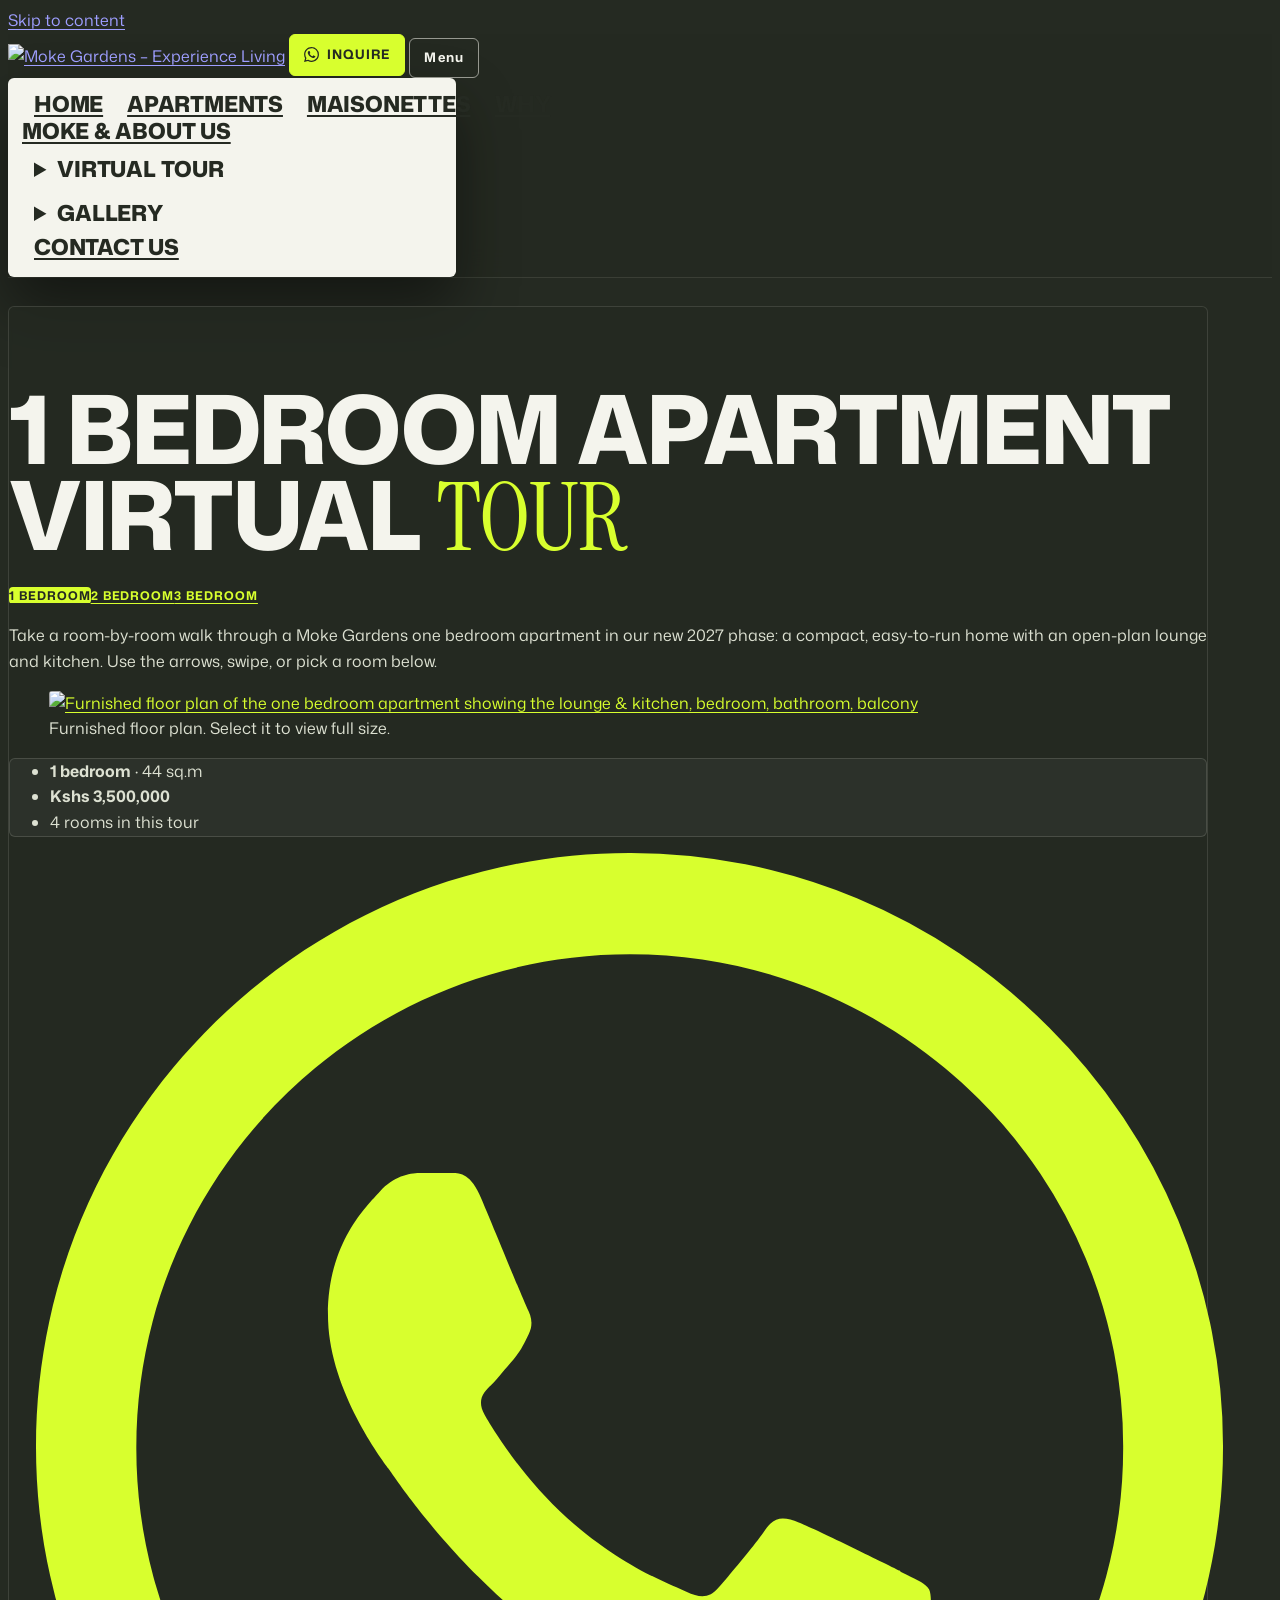
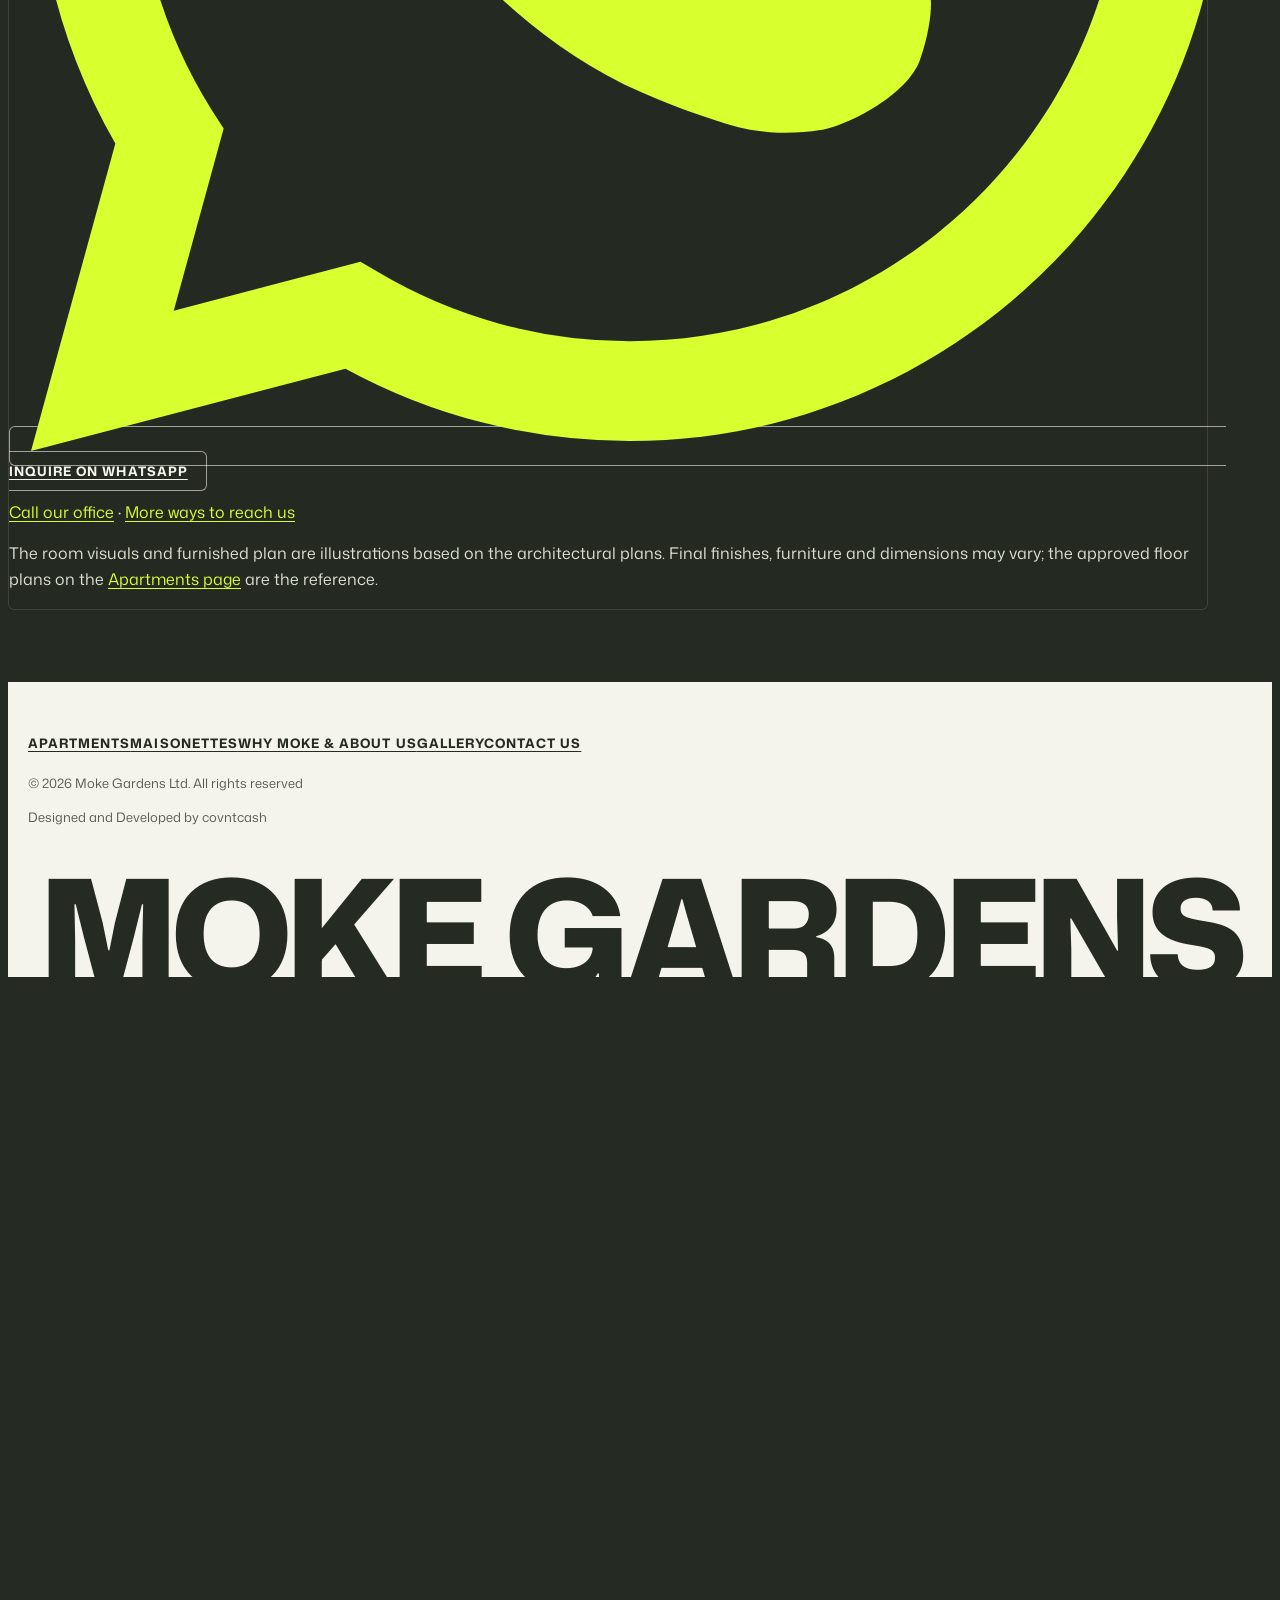
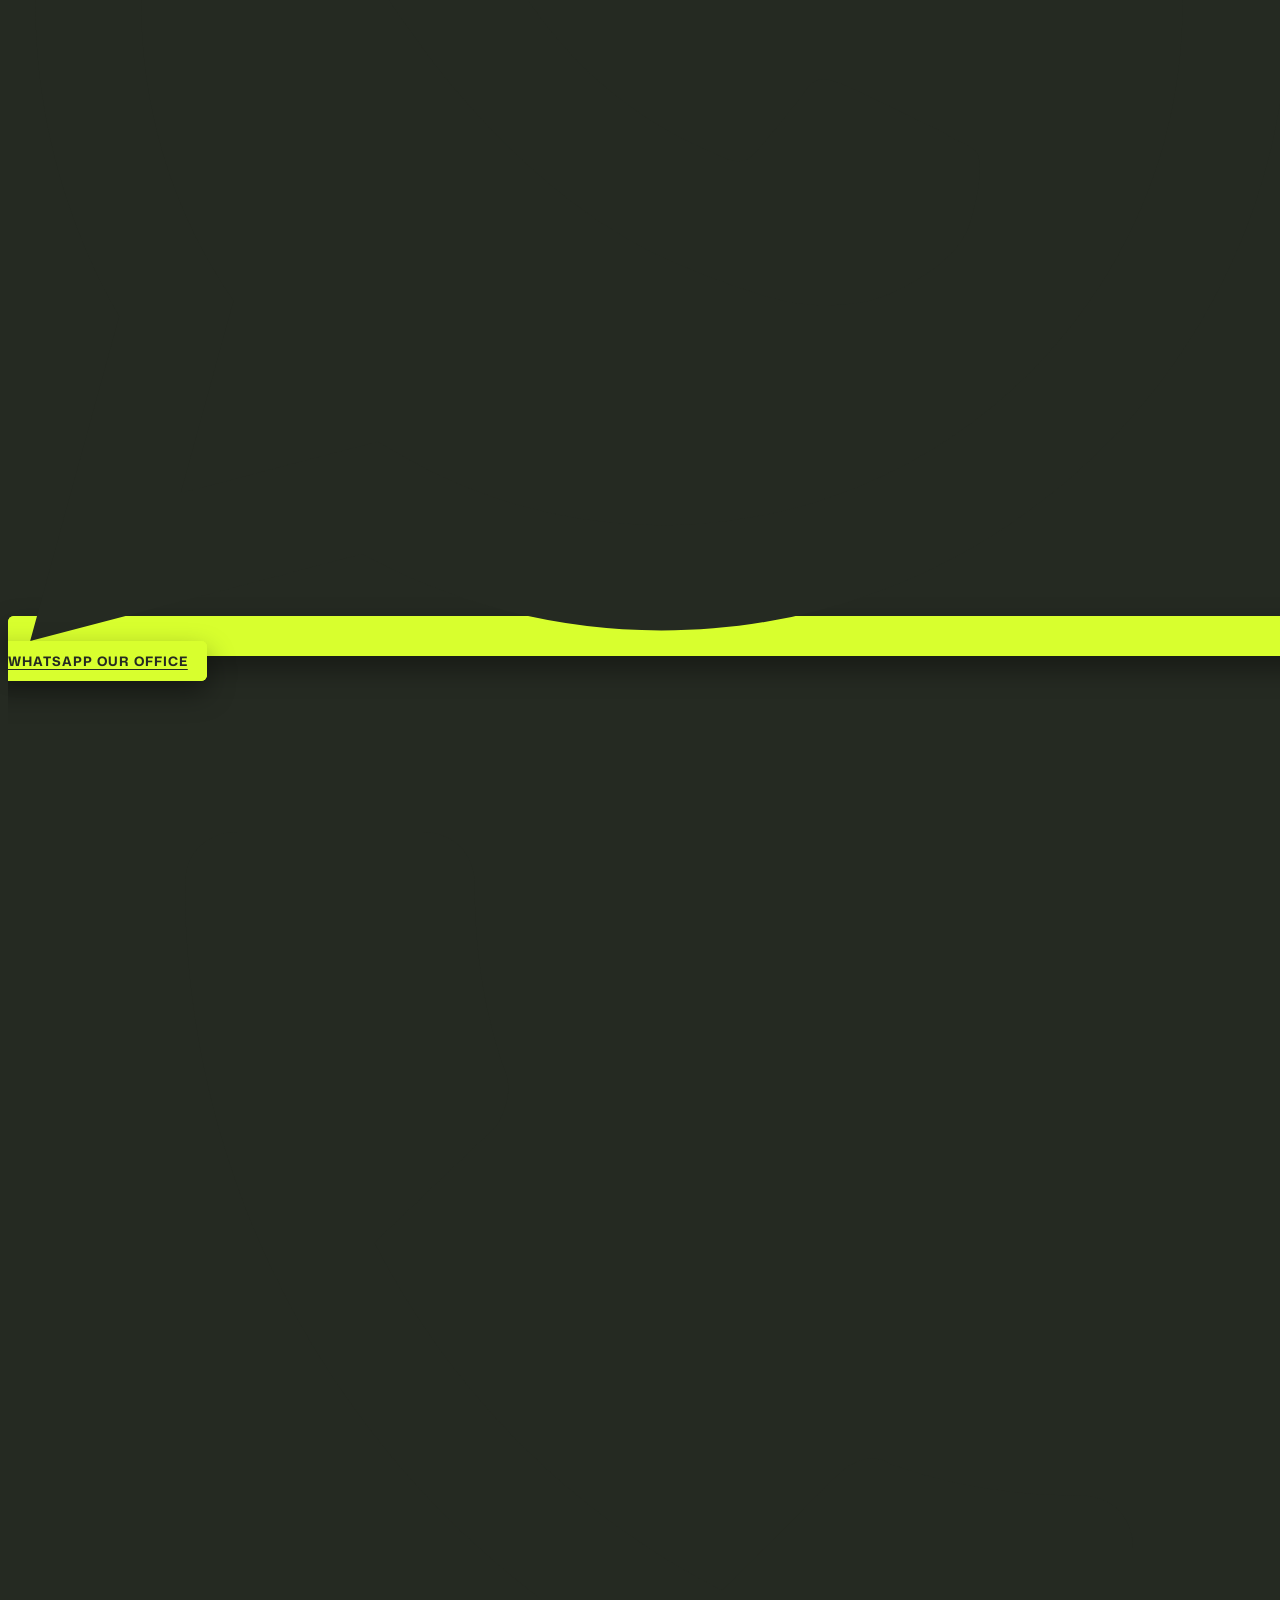
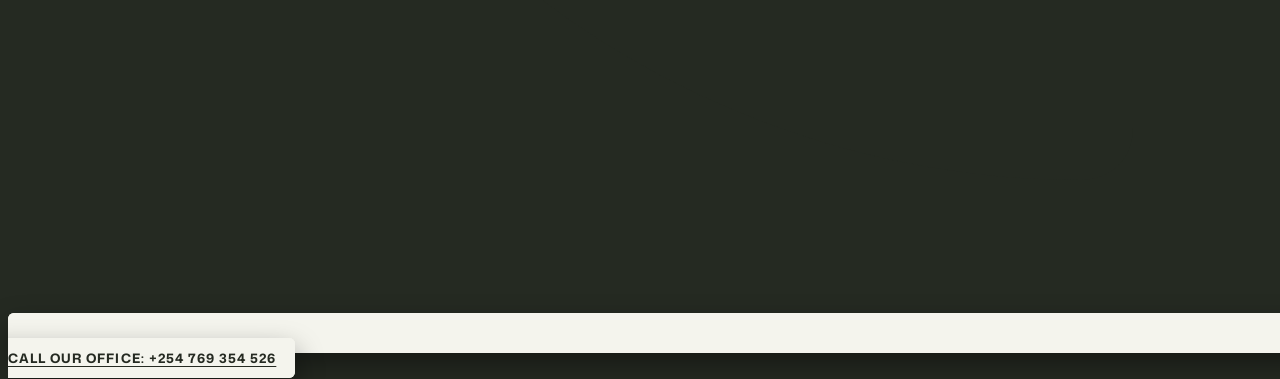
==== 1bed-virtual-tour.html @ 7297db12 "Restyle master-site after landonorris.com and merge Why Moke with About Us New theme-volt.css replac" ====
<!doctype html>
<html lang="en">
<head>
    <meta charset="utf-8">
    <meta name="viewport" content="width=device-width, initial-scale=1">
    <title>1 Bedroom Apartment Virtual Tour</title>
    <meta name="robots" content="noindex"><!-- master-site is a design copy; keep it out of search results -->
    <meta name="description" content="Room-by-room virtual tour of the Moke Gardens one bedroom apartment, with a furnished floor plan.">
    <link rel="icon" type="image/png" href="images/favicon.png">
    <link rel="apple-touch-icon" href="images/apple-touch-icon.png">
    <link rel="stylesheet" href="property-pages.css?v=20261106c">
    <link rel="preconnect" href="https://fonts.googleapis.com">
    <link rel="preconnect" href="https://fonts.gstatic.com" crossorigin>
    <link rel="stylesheet" href="https://fonts.googleapis.com/css2?family=Instrument+Serif&amp;family=Mona+Sans:wght@400..900&amp;display=swap">
    <link rel="stylesheet" href="theme-volt.css?v=20261119a">
</head>
<body class="page-tour">
    <a class="skip-link" href="#main">Skip to content</a><div class="site-shell">
    <header class="site-header"><div class="header-inner">
        <a class="brand" href="index.html" aria-label="Moke Gardens home"><img src="images/moke-logo-light.png" alt="Moke Gardens – Experience Living" width="161" height="87"></a>
        <a class="header-cta" href="https://wa.me/254769354526?text=Hello%20Moke%20Gardens%2C%20I%27d%20like%20to%20make%20an%20inquiry." target="_blank" rel="noopener"><svg viewBox="0 0 24 24" aria-hidden="true" focusable="false"><path fill="currentColor" d="M17.47 14.38c-.3-.15-1.76-.87-2.03-.97-.27-.1-.47-.15-.67.15-.2.3-.77.97-.94 1.16-.17.2-.35.22-.64.08-.3-.15-1.26-.47-2.39-1.48-.88-.79-1.48-1.76-1.65-2.06-.17-.3-.02-.46.13-.6.13-.14.3-.35.45-.52.15-.18.2-.3.3-.5.1-.2.05-.37-.03-.52-.07-.15-.67-1.61-.92-2.2-.24-.58-.49-.5-.67-.51h-.57c-.2 0-.52.07-.79.37-.27.3-1.04 1.02-1.04 2.48s1.07 2.88 1.21 3.07c.15.2 2.1 3.2 5.08 4.49.71.31 1.26.49 1.7.63.71.22 1.36.2 1.87.12.57-.09 1.76-.72 2-1.41.25-.7.25-1.29.18-1.41-.08-.13-.27-.2-.57-.35m-5.42 7.4h-.01a9.87 9.87 0 0 1-5.03-1.38l-.36-.21-3.74.98 1-3.65-.24-.37a9.86 9.86 0 0 1-1.51-5.26c0-5.45 4.44-9.88 9.89-9.88 2.64 0 5.12 1.03 6.99 2.9a9.82 9.82 0 0 1 2.89 6.99c0 5.45-4.44 9.88-9.89 9.88m8.41-18.3A11.82 11.82 0 0 0 12.05 0C5.5 0 .16 5.34.16 11.89c0 2.1.55 4.14 1.59 5.95L.06 24l6.3-1.65a11.88 11.88 0 0 0 5.68 1.45h.01c6.55 0 11.89-5.34 11.89-11.89a11.82 11.82 0 0 0-3.48-8.41Z"/></svg><span>Inquire</span></a>
        <button class="nav-toggle" type="button" aria-expanded="false" aria-controls="site-nav"><span class="nav-toggle-icon" aria-hidden="true"></span><span class="nav-toggle-text">Menu</span></button>
                <nav class="site-nav" id="site-nav" aria-label="Main navigation">
            <a href="index.html">HOME</a><a href="apartments.html">APARTMENTS</a><a href="maisonette.html">MAISONETTES</a><a href="why-moke.html">WHY MOKE &amp; ABOUT US</a>
            <details><summary class="active">VIRTUAL TOUR</summary><div class="nav-dropdown"><a href="1bed-virtual-tour.html" aria-current="page">1 BEDROOM APARTMENT</a><a href="2bed-virtual-tour.html">2 BEDROOM APARTMENT</a><a href="3bed-virtual-tour.html">3 BEDROOM APARTMENT</a></div></details>
            <details><summary>GALLERY</summary><div class="nav-dropdown"><a href="construction-progress.html">CONSTRUCTION PROGRESS</a><a href="photo-gallery.html">PHOTOS</a><a href="videos.html">VIDEOS</a></div></details><a href="contact-us.html">CONTACT US</a>
        </nav>
    </div></header>
    <main class="page-content" id="main">
        <section class="content-card" aria-labelledby="tour-title"><h2 id="tour-title">1 Bedroom Apartment Virtual <span class="serif">Tour</span></h2>
            <nav class="tour-switch" aria-label="Choose an apartment tour"><a href="1bed-virtual-tour.html" aria-current="page">1 bedroom</a><a href="2bed-virtual-tour.html">2 bedroom</a><a href="3bed-virtual-tour.html">3 bedroom</a></nav>
            <p>Take a room-by-room walk through a Moke Gardens one bedroom apartment in our new 2027 phase: a compact, easy-to-run home with an open-plan lounge and kitchen. Use the arrows, swipe, or pick a room below.</p>
            <div class="tour-layout">
                <div class="room-tour" data-base="images/tour/1bed/" data-rooms='[{"id": "open-plan-lounge-kitchen", "title": "Lounge &amp; kitchen", "text": "The lounge and kitchen share one bright open-plan space, with room for a small dining table and direct access to the balcony."}, {"id": "bedroom", "title": "Bedroom", "text": "A quiet bedroom with a fitted wardrobe and space for a double bed and bedside tables."}, {"id": "bathroom", "title": "Bathroom", "text": "A practical bathroom with a walk-in shower, ceramic tiles and a vanity basin."}, {"id": "balcony", "title": "Balcony", "text": "A private balcony for morning coffee or evening air, with a tiled floor and metal railing."}]'>
                    <noscript><p>Please enable JavaScript to view the room-by-room tour. You can also see these rooms on the <a href="apartments.html">Apartments page</a>.</p></noscript>
                </div>
                <aside class="tour-aside" aria-label="Apartment details">
                    <figure><a href="images/plans/1-bed-furnished.webp?v=20261105a" data-lightbox="plan-1" data-caption="One bedroom apartment: furnished floor plan (illustrative)"><img src="images/plans/1-bed-furnished.webp?v=20261105a" width="1400" height="933" alt="Furnished floor plan of the one bedroom apartment showing the lounge & kitchen, bedroom, bathroom, balcony" decoding="async"></a><figcaption>Furnished floor plan. Select it to view full size.</figcaption></figure>
                    <ul class="tour-facts">
                        <li><strong>1 bedroom</strong> · 44 sq.m</li>
                        <li><strong>Kshs 3,500,000</strong></li>
                        <li>4 rooms in this tour</li>
                    </ul>
                    <div class="tour-booking">
                        <a class="btn btn-whatsapp tour-book" href="https://wa.me/254769354526?text=Hello%20Moke%20Gardens%2C%20I%27d%20like%20to%20inquire%20about%20the%201%20bedroom%20apartment%20%2844%20sq.m%2C%20Kshs%203%2C500%2C000%29.%20Please%20share%20more%20details." target="_blank" rel="noopener"><svg viewBox="0 0 24 24" aria-hidden="true" focusable="false"><path fill="currentColor" d="M17.47 14.38c-.3-.15-1.76-.87-2.03-.97-.27-.1-.47-.15-.67.15-.2.3-.77.97-.94 1.16-.17.2-.35.22-.64.08-.3-.15-1.26-.47-2.39-1.48-.88-.79-1.48-1.76-1.65-2.06-.17-.3-.02-.46.13-.6.13-.14.3-.35.45-.52.15-.18.2-.3.3-.5.1-.2.05-.37-.03-.52-.07-.15-.67-1.61-.92-2.2-.24-.58-.49-.5-.67-.51h-.57c-.2 0-.52.07-.79.37-.27.3-1.04 1.02-1.04 2.48s1.07 2.88 1.21 3.07c.15.2 2.1 3.2 5.08 4.49.71.31 1.26.49 1.7.63.71.22 1.36.2 1.87.12.57-.09 1.76-.72 2-1.41.25-.7.25-1.29.18-1.41-.08-.13-.27-.2-.57-.35m-5.42 7.4h-.01a9.87 9.87 0 0 1-5.03-1.38l-.36-.21-3.74.98 1-3.65-.24-.37a9.86 9.86 0 0 1-1.51-5.26c0-5.45 4.44-9.88 9.89-9.88 2.64 0 5.12 1.03 6.99 2.9a9.82 9.82 0 0 1 2.89 6.99c0 5.45-4.44 9.88-9.89 9.88m8.41-18.3A11.82 11.82 0 0 0 12.05 0C5.5 0 .16 5.34.16 11.89c0 2.1.55 4.14 1.59 5.95L.06 24l6.3-1.65a11.88 11.88 0 0 0 5.68 1.45h.01c6.55 0 11.89-5.34 11.89-11.89a11.82 11.82 0 0 0-3.48-8.41Z"/></svg><span>Inquire on WhatsApp</span></a>
                        <p class="tour-book-alt"><a href="tel:+254769354526">Call our office</a><span aria-hidden="true"> &middot; </span><a href="contact-us.html?unit=1-bedroom">More ways to reach us</a></p>
                    </div>
                </aside>
            </div>
            <p class="tour-note">The room visuals and furnished plan are illustrations based on the architectural plans. Final finishes, furniture and dimensions may vary; the approved floor plans on the <a href="apartments.html">Apartments page</a> are the reference.</p>
        </section>
    </main>
    <footer class="site-footer"><nav aria-label="Footer"><a href="apartments.html">Apartments</a><a href="maisonette.html">Maisonettes</a><a href="why-moke.html">Why Moke &amp; About Us</a><a href="photo-gallery.html">Gallery</a><a href="contact-us.html">Contact Us</a></nav><p>&copy; <span data-year>2026</span> Moke Gardens Ltd. All rights reserved</p><p>Designed and Developed by covntcash</p></footer>
</div>    <div class="fab-stack">
        <a class="btn btn-whatsapp" href="https://wa.me/254769354526?text=Hello%20Moke%20Gardens%2C%20I%27d%20like%20to%20make%20an%20inquiry." target="_blank" rel="noopener"><svg viewBox="0 0 24 24" aria-hidden="true" focusable="false"><path fill="currentColor" d="M17.47 14.38c-.3-.15-1.76-.87-2.03-.97-.27-.1-.47-.15-.67.15-.2.3-.77.97-.94 1.16-.17.2-.35.22-.64.08-.3-.15-1.26-.47-2.39-1.48-.88-.79-1.48-1.76-1.65-2.06-.17-.3-.02-.46.13-.6.13-.14.3-.35.45-.52.15-.18.2-.3.3-.5.1-.2.05-.37-.03-.52-.07-.15-.67-1.61-.92-2.2-.24-.58-.49-.5-.67-.51h-.57c-.2 0-.52.07-.79.37-.27.3-1.04 1.02-1.04 2.48s1.07 2.88 1.21 3.07c.15.2 2.1 3.2 5.08 4.49.71.31 1.26.49 1.7.63.71.22 1.36.2 1.87.12.57-.09 1.76-.72 2-1.41.25-.7.25-1.29.18-1.41-.08-.13-.27-.2-.57-.35m-5.42 7.4h-.01a9.87 9.87 0 0 1-5.03-1.38l-.36-.21-3.74.98 1-3.65-.24-.37a9.86 9.86 0 0 1-1.51-5.26c0-5.45 4.44-9.88 9.89-9.88 2.64 0 5.12 1.03 6.99 2.9a9.82 9.82 0 0 1 2.89 6.99c0 5.45-4.44 9.88-9.89 9.88m8.41-18.3A11.82 11.82 0 0 0 12.05 0C5.5 0 .16 5.34.16 11.89c0 2.1.55 4.14 1.59 5.95L.06 24l6.3-1.65a11.88 11.88 0 0 0 5.68 1.45h.01c6.55 0 11.89-5.34 11.89-11.89a11.82 11.82 0 0 0-3.48-8.41Z"/></svg><span>WhatsApp our office</span></a>
        <a class="btn btn-gold call-fab" href="tel:+254769354526"><svg viewBox="0 0 24 24" aria-hidden="true" focusable="false"><path fill="currentColor" d="M6.6 10.8a15.1 15.1 0 0 0 6.6 6.6l2.2-2.2c.3-.3.7-.4 1-.2 1.1.4 2.3.6 3.6.6.6 0 1 .4 1 1V20c0 .6-.4 1-1 1A17 17 0 0 1 3 4c0-.6.4-1 1-1h3.5c.6 0 1 .4 1 1 0 1.3.2 2.5.6 3.6.1.3 0 .7-.2 1l-2.3 2.2Z"/></svg><span>Call our office: +254 769 354 526</span></a>
    </div>
    <script src="site.js?v=20261112c" defer></script>
    <script src="room-tour.js?v=20261112a" defer></script>
</body>
</html>
---- theme-volt.css ----
/* Moke Gardens master-site: "volt" theme.
   Dark olive pages with drifting contour lines, cream panels, a volt-lime accent,
   heavy uppercase Mona Sans headings with serif accent words, and small square-cornered buttons.
   Loaded after property-pages.css, which keeps the layout; this file sets the look.
   Each page sets body.page-* to shift the accent and background slightly (see the end of the file). */

:root {
    color-scheme: dark;

    /* Theme palette */
    --volt: #D2FF00;
    --volt-rgb: 210, 255, 0;
    --olive: #282C20;
    --olive-rgb: 40, 44, 32;
    --olive-2: #31362A;
    --olive-3: #3B4133;
    --cream: #F4F4ED;
    --cream-rgb: 244, 244, 237;
    --sage: #B4B8A5;
    --sage-light: #DDE1D2;
    --ink: #111112;
    --font-sans: "Mona Sans", "Helvetica Neue", Arial, sans-serif;
    --font-serif: "Instrument Serif", Georgia, "Times New Roman", serif;
    --radius: 6px;
}

/* The base stylesheet's variables, mapped onto the theme. Declared on body too, so the
   per-page palettes at the end of this file reach everything that uses the base names. */
:root,
body {
    --moke-blue: var(--olive);
    --moke-blue-rgb: var(--olive-rgb);
    --moke-navy: var(--olive-2);
    --moke-deep-navy: var(--olive);
    --moke-gold: var(--volt);
    --moke-light-gold: var(--volt);
    --moke-text: var(--cream);
    --moke-muted: var(--sage);
    --moke-white: var(--sage-light);
    --surface-1: var(--olive-2);
    --surface-2: var(--olive-3);
    --surface-hover: #22261B;
    --stage: #1C1F16;
    --shade-rgb: 24, 27, 19;
    --shade-deep-rgb: 14, 16, 11;
    --ink-rgb: 17, 17, 18;
    --gold-rgb: var(--volt-rgb);
    --light-gold-rgb: var(--cream-rgb);
    --glow-rgb: var(--volt-rgb);
}

/* ---------- Page and type ---------- */

body {
    background: var(--olive);
    color: var(--sage-light);
    font-family: var(--font-sans);
    font-size: 16px;
    line-height: 1.6;
    transition: background-color 400ms ease;
}

/* Drifting topographic contour lines (replace the old orbiting lines) */
body::before,
body::after {
    inset: -20vmax;
    opacity: 1;
    mix-blend-mode: normal;
    background: url("images/contours.svg") center / 1600px 1600px repeat;
}
body::before {
    opacity: 0.07;
    animation: volt-contour-drift 120s linear infinite alternate;
}
body::after {
    opacity: 0.035;
    background-size: 2300px 2300px;
    animation: volt-contour-drift-2 160s linear infinite alternate;
}
@keyframes volt-contour-drift {
    from { transform: translate3d(0, 0, 0) rotate(0deg); }
    to { transform: translate3d(-4%, 3%, 0) rotate(4deg); }
}
@keyframes volt-contour-drift-2 {
    from { transform: translate3d(0, 0, 0) rotate(0deg); }
    to { transform: translate3d(3%, -4%, 0) rotate(-5deg); }
}

h1, h2, h3,
.content-card h2, .content-card h3,
.section-head h2, .listing-body h3, .feature-card h2 {
    font-family: var(--font-sans);
    font-weight: 800;
    text-transform: uppercase;
    letter-spacing: -0.025em;
    line-height: 0.98;
}

/* Serif accent words, set in volt like the reference's mixed headlines */
.serif {
    font-family: var(--font-serif);
    font-weight: 400;
    font-style: normal;
    letter-spacing: -0.01em;
    color: var(--volt);
    text-transform: uppercase;
}

/* Small uppercase labels ("eyebrows") */
.hero-copy p:not(.hero-lead),
.section-head p,
.listing-tag,
.render-label {
    font-family: var(--font-sans);
    font-weight: 600;
    letter-spacing: 0.12em;
}

a {
    text-underline-offset: 3px;
}

::selection {
    background: var(--volt);
    color: var(--olive);
}

:focus-visible {
    outline: 2px solid var(--volt);
    outline-offset: 3px;
}

/* ---------- Header ---------- */

.site-header {
    border-bottom: 1px solid rgba(var(--cream-rgb), 0.1);
    background: rgba(var(--olive-rgb), 0.82);
    box-shadow: none;
    backdrop-filter: blur(14px);
}
.header-inner {
    width: min(1280px, calc(100% - 40px));
    min-height: 72px;
}
.brand {
    padding: 0;
    border: 0;
    border-radius: 0;
    background: none;
    box-shadow: none;
}
.brand img {
    width: 104px;
}

/* Volt "Inquire" button next to the menu, like the reference's Store button */
.header-cta {
    display: inline-flex;
    align-items: center;
    gap: 8px;
    height: 40px;
    margin-left: auto;
    padding: 0 14px;
    border: 1px solid var(--volt);
    border-radius: var(--radius);
    background: var(--volt);
    color: var(--olive);
    font: 700 13px/1 var(--font-sans);
    letter-spacing: 0.08em;
    text-decoration: none;
    text-transform: uppercase;
    transition: background-color 180ms ease, color 180ms ease;
}
.header-cta svg {
    width: 15px;
    height: 15px;
}
.header-cta:hover,
.header-cta:focus-visible {
    background: var(--cream);
    border-color: var(--cream);
}

/* Menu button: outlined square-cornered box */
.nav-toggle {
    height: 40px;
    padding: 0 14px;
    border: 1px solid rgba(var(--cream-rgb), 0.55);
    border-radius: var(--radius);
    background: transparent;
    color: var(--cream);
    font: 700 13px/1 var(--font-sans);
    letter-spacing: 0.1em;
    box-shadow: none;
}
.nav-toggle:hover,
.nav-toggle:focus-visible {
    border-color: var(--cream);
    background: rgba(var(--cream-rgb), 0.08);
}
.nav-toggle[aria-expanded="true"] {
    border-color: var(--cream);
    background: var(--cream);
    color: var(--olive);
}

/* Menu panel: a cream sheet with big uppercase links */
.site-nav {
    width: min(420px, calc(100vw - 24px));
    padding: 14px;
    border: 0;
    border-radius: var(--radius);
    background: var(--cream);
    box-shadow: 0 30px 60px rgba(0, 0, 0, 0.45);
}
.site-nav a,
.site-nav summary {
    padding: 10px 12px;
    border-radius: 4px;
    color: var(--olive);
    font-family: var(--font-sans);
    font-size: 22px;
    font-weight: 800;
    letter-spacing: -0.01em;
    line-height: 1.1;
}
.site-nav summary::after {
    color: var(--olive);
}
.site-nav a:hover,
.site-nav a:focus-visible,
.site-nav summary:hover,
.site-nav summary:focus-visible,
.site-nav details[open] > summary {
    background: rgba(var(--olive-rgb), 0.08);
    color: var(--olive);
}
.site-nav a[aria-current="page"] {
    background: var(--volt);
    color: var(--olive);
}
.nav-dropdown {
    border-left: 2px solid var(--olive);
}
.nav-dropdown a {
    font-size: 15px;
    font-weight: 700;
    letter-spacing: 0.02em;
}

/* ---------- Buttons ---------- */

.btn,
.content-card a.btn {
    min-height: 44px;
    padding: 10px 18px;
    border: 1px solid rgba(var(--cream-rgb), 0.6);
    border-radius: var(--radius);
    background: transparent;
    color: var(--cream);
    font-family: var(--font-sans);
    font-size: 13px;
    font-weight: 700;
    letter-spacing: 0.08em;
    text-transform: uppercase;
}
.btn:hover,
.btn:focus-visible,
.content-card a.btn:hover,
.content-card a.btn:focus-visible {
    border-color: var(--cream);
    background: var(--cream);
    color: var(--olive);
    transform: none;
}
.btn-gold,
.content-card a.btn-gold {
    border-color: var(--volt);
    background: var(--volt);
    color: var(--olive);
}
.btn-gold:hover,
.btn-gold:focus-visible,
.content-card a.btn-gold:hover,
.content-card a.btn-gold:focus-visible {
    border-color: var(--cream);
    background: var(--cream);
    color: var(--olive);
}
.btn-whatsapp,
.contact-links a.btn-whatsapp {
    border-color: var(--volt);
    background: transparent;
    color: var(--cream);
}
.btn-whatsapp svg {
    color: var(--volt);
}
.btn-whatsapp:hover svg,
.btn-whatsapp:focus-visible svg {
    color: var(--olive);
}
.contact-links a,
.content-card .contact-links a {
    min-height: 44px;
    border: 1px solid rgba(var(--cream-rgb), 0.6);
    border-radius: var(--radius);
    background: transparent;
    color: var(--cream);
    font-size: 13px;
    letter-spacing: 0.08em;
    text-transform: uppercase;
}
.contact-links a:hover,
.contact-links a:focus-visible,
.contact-links a.btn-whatsapp:hover,
.contact-links a.btn-whatsapp:focus-visible,
.content-card .contact-links a:hover,
.content-card .contact-links a:focus-visible {
    border-color: var(--cream);
    background: var(--cream);
    color: var(--olive);
}

/* Floating Call + WhatsApp buttons: square-cornered volt and cream */
.fab-stack .btn {
    border-radius: var(--radius);
    box-shadow: 0 12px 28px rgba(0, 0, 0, 0.4);
    animation: none;
}
.fab-stack .btn-whatsapp {
    border: 1px solid var(--volt);
    background: var(--volt);
    color: var(--olive);
    animation: none;
}
.fab-stack .btn-whatsapp svg {
    color: var(--olive);
}
.fab-stack .call-fab {
    border: 1px solid var(--cream);
    background: var(--cream);
    color: var(--olive);
}

/* ---------- Page width and hero ---------- */

.page-content {
    width: min(1200px, calc(100% - 32px));
}

.hero {
    border: 0;
    border-radius: var(--radius);
    background: var(--stage);
    box-shadow: none;
    animation: none;
}
.hero-copy,
.hero--home .hero-copy {
    background: linear-gradient(0deg, rgba(var(--olive-rgb), 0.96) 8%, rgba(var(--olive-rgb), 0.6) 55%, transparent);
}
.hero-copy p:not(.hero-lead) {
    color: var(--volt);
    font-size: 12px;
}
.hero-copy h1 {
    font-size: clamp(42px, 8vw, 104px);
    line-height: 0.9;
    text-shadow: none;
}
.hero-copy .hero-lead {
    max-width: 600px;
    color: var(--sage-light);
    font-size: clamp(15px, 1.6vw, 18px);
}
.hero-dots button[aria-current="true"] {
    background: var(--volt);
}

/* Pages that open with a content card: its first heading becomes a big page title */
.page-content > .content-card:first-child > h2:first-child,
.page-content > .content-card:first-child > h2:first-of-type {
    margin-bottom: 22px;
    color: var(--cream);
    font-size: clamp(40px, 7.4vw, 96px);
    line-height: 0.9;
}

/* ---------- Cards and frames ---------- */

.content-card,
.feature-card,
.fact,
.listing-card {
    border: 1px solid rgba(var(--cream-rgb), 0.12);
    border-radius: var(--radius);
    background: rgba(var(--olive-rgb), 0.72);
    box-shadow: none;
    animation: none;
    backdrop-filter: blur(2px);
}
.content-card {
    margin-top: 28px;
}
.content-card h2 {
    color: var(--cream);
    font-size: clamp(30px, 4.6vw, 58px);
}
.content-card h3,
.listing-body h3 {
    color: var(--cream);
    font-size: clamp(20px, 2.2vw, 28px);
}
.content-card p,
.feature-card p,
.feature-card ul,
.listing-body p,
.intro p,
.media-note {
    color: var(--sage-light);
}
.content-card a,
.content-card p a:not(.btn),
.content-card li a:not(.btn),
.tour-book-alt a {
    color: var(--volt);
}
.content-card p a:not(.btn):hover,
.content-card li a:not(.btn):hover,
.tour-book-alt a:hover {
    color: var(--cream);
}
.feature-card h2 {
    color: var(--volt);
    font-size: clamp(22px, 2.4vw, 30px);
}
.feature-card li::marker {
    color: var(--volt);
}

.value-card,
.price-item,
.gallery-grid figure,
.tour-facts,
.contact-person {
    border: 1px solid rgba(var(--cream-rgb), 0.14);
    border-radius: var(--radius);
    background: rgba(var(--cream-rgb), 0.04);
    box-shadow: none;
    animation: none;
}
.value-card h2,
.value-card h3 {
    color: var(--volt);
}

.media-frame,
.tour-view,
.room-tour-stage,
.showcase-stage {
    border: 1px solid rgba(var(--cream-rgb), 0.14);
    border-radius: var(--radius);
    background: var(--stage);
    box-shadow: none;
    animation: none;
}

img {
    border-radius: 0;
}
.intro img,
.split img,
.listing-card img,
.gallery-grid img,
.why-photo,
.tour-aside figure img,
.room-tour-rooms img {
    border-radius: 3px;
}
.listing-card img {
    border-radius: 0;
}

/* Quick facts: huge volt numbers */
.fact {
    padding: 22px 20px;
}
.fact strong {
    color: var(--volt);
    font-family: var(--font-sans);
    font-size: clamp(34px, 4.4vw, 56px);
    font-weight: 800;
    letter-spacing: -0.03em;
    line-height: 0.95;
}
.fact span {
    color: var(--sage);
    font-size: 13px;
}

/* Section heading on the page background */
.section-head {
    margin-top: 72px;
}
.section-head p {
    color: var(--volt);
    font-size: 12px;
}
.section-head h2 {
    color: var(--cream);
    font-size: clamp(38px, 6.6vw, 88px);
    line-height: 0.92;
}

/* Listing cards */
.listing-tag {
    border-radius: 4px;
    background: var(--volt);
    color: var(--olive);
    font-size: 11px;
}
.listing-price {
    color: var(--volt);
    font-size: 20px;
    font-weight: 800;
    letter-spacing: -0.01em;
    text-transform: uppercase;
}

/* ---------- Cream panels (light sections, as in the reference) ---------- */

.pricing,
.cta-band {
    border-color: transparent;
    background: var(--cream);
    color: var(--olive);
}
.pricing h2,
.cta-band h2,
.pricing p,
.cta-band p,
.pricing-intro {
    color: var(--olive);
}
.pricing .serif,
.cta-band .serif {
    color: var(--olive);
}
.pricing .price-item {
    border: 1px solid rgba(var(--olive-rgb), 0.2);
    background: transparent;
    color: var(--olive);
}
.pricing .price-item span {
    color: rgba(var(--olive-rgb), 0.75);
    font-size: 13px;
    font-weight: 600;
    letter-spacing: 0.06em;
    text-transform: uppercase;
}
.pricing .price-item strong {
    color: var(--olive);
    font-size: clamp(21px, 2.2vw, 28px);
    font-weight: 800;
    letter-spacing: -0.02em;
    white-space: nowrap;
}
.cta-band {
    padding-block: clamp(36px, 6vw, 72px);
}
.cta-band h2 {
    font-size: clamp(36px, 6.4vw, 84px);
}
.cta-band .btn,
.cta-band a.btn,
.cta-band .btn-whatsapp {
    border-color: var(--olive);
    background: transparent;
    color: var(--olive);
}
.cta-band .btn-gold,
.cta-band a.btn-gold {
    border-color: var(--olive);
    background: var(--olive);
    color: var(--cream);
}
.cta-band .btn-whatsapp svg {
    color: var(--olive);
}
.cta-band .btn:hover,
.cta-band .btn:focus-visible,
.cta-band a.btn:hover,
.cta-band a.btn:focus-visible {
    border-color: var(--volt);
    background: var(--volt);
    color: var(--olive);
}
.cta-band .btn:hover svg {
    color: var(--olive);
}

/* ---------- Footer: cream with a giant wordmark ---------- */

.site-footer {
    position: relative;
    overflow: hidden;
    margin-top: 72px;
    padding: 48px 20px 0;
    border-top: 0;
    background: var(--cream);
    color: var(--olive);
}
.site-footer::before {
    display: none;
}
.site-footer nav {
    gap: 8px 28px;
    margin-bottom: 18px;
}
.site-footer a {
    color: var(--olive);
    font-size: 13px;
    font-weight: 700;
    letter-spacing: 0.08em;
    text-transform: uppercase;
}
.site-footer a:hover {
    color: var(--olive);
    text-decoration: underline;
    text-decoration-color: var(--olive);
}
.site-footer p {
    color: rgba(var(--olive-rgb), 0.75);
    font-size: 13px;
}
.site-footer::after {
    display: block;
    width: 100%;
    margin-top: 28px;
    content: "Moke Gardens";
    color: var(--olive);
    /* "MOKE GARDENS" is about 7.95 times its font size wide, so this fills the width without overflowing */
    font: 800 min(calc((100vw - 56px) / 8.1), 190px)/0.8 var(--font-sans);
    letter-spacing: -0.045em;
    text-align: center;
    text-transform: uppercase;
    white-space: nowrap;
    transform: translateY(12%);
}

/* ---------- Galleries, tours, slideshow, lightbox ---------- */

.content-card .jump-links a,
.content-card .tour-switch a {
    border-radius: 4px;
    font-family: var(--font-sans);
    font-size: 12px;
    font-weight: 700;
    letter-spacing: 0.08em;
    text-transform: uppercase;
}
.content-card .jump-links + h3 {
    margin-top: 30px;
}
.content-card[id],
.feature-grid[id] {
    scroll-margin-top: 90px;
}
.content-card .tour-switch a[aria-current="page"] {
    border-color: var(--volt);
    background: var(--volt);
    color: var(--olive);
}
.gallery-grid figcaption {
    color: var(--sage);
    font-size: 13px;
}
.render-label {
    border-radius: 4px;
    background: rgba(var(--olive-rgb), 0.82);
    color: var(--cream);
}
.room-tour-arrow,
.showcase-arrow,
.showcase-toggle,
.tour-btn,
.lightbox button {
    border-radius: var(--radius);
}
.room-tour-progress span,
.showcase-progress span {
    background: var(--volt);
}
.room-tour-rooms button[aria-current="true"],
.tour-rooms button[aria-current="true"],
.showcase-dots button[aria-current="true"] {
    border-color: var(--volt);
}
.showcase-dots button[aria-current="true"] {
    background: var(--volt);
}
.content-card .room-tour-count {
    color: var(--volt);
}
.lightbox {
    background: rgba(var(--olive-rgb), 0.96);
}
.partner-logo {
    border-radius: var(--radius);
}

/* ---------- Phones ---------- */

@media (max-width: 700px) {
    .header-inner {
        width: calc(100% - 24px);
        min-height: 64px;
    }
    .brand img {
        width: 86px;
    }
    .header-cta {
        height: 38px;
        padding: 0 11px;
        font-size: 12px;
    }
    .header-cta span {
        display: none;
    }
    .nav-toggle {
        height: 38px;
        padding: 0 12px;
    }
    .site-nav {
        width: 100%;
    }
    .site-nav a,
    .site-nav summary {
        font-size: 19px;
    }
    .site-footer {
        padding-bottom: 0;
    }
    .site-footer::after {
        margin-bottom: 0;
        transform: translateY(14%);
    }
    .fact strong {
        font-size: 34px;
    }
}

@media (prefers-reduced-motion: reduce) {
    body::before,
    body::after {
        animation: none;
    }
}

/* ---------- Per-page variants: a little different on each page ----------
   The accent and the background shift slightly, so each page has its own tone
   without leaving the theme. */

body.page-home        { --volt: #D2FF00; --volt-rgb: 210, 255, 0;   --olive: #282C20; --olive-rgb: 40, 44, 32; --olive-2: #31362A; --olive-3: #3B4133; }
body.page-apartments  { --volt: #C2FF3A; --volt-rgb: 194, 255, 58;  --olive: #24301F; --olive-rgb: 36, 48, 31; --olive-2: #2D3A27; --olive-3: #374532; }
body.page-maisonettes { --volt: #E6F700; --volt-rgb: 230, 247, 0;   --olive: #2D2C1F; --olive-rgb: 45, 44, 31; --olive-2: #373527; --olive-3: #423F30; }
body.page-why         { --volt: #B6FF63; --volt-rgb: 182, 255, 99;  --olive: #222B22; --olive-rgb: 34, 43, 34; --olive-2: #2B352B; --olive-3: #354035; }
body.page-tour        { --volt: #D8FF2E; --volt-rgb: 216, 255, 46;  --olive: #252A22; --olive-rgb: 37, 42, 34; --olive-2: #2E342B; --olive-3: #383F35; }
body.page-gallery     { --volt: #CCFF1A; --volt-rgb: 204, 255, 26;  --olive: #2A2C24; --olive-rgb: 42, 44, 36; --olive-2: #33362D; --olive-3: #3D4137; }
body.page-contact     { --volt: #DDFF4F; --volt-rgb: 221, 255, 79;  --olive: #2B2E1E; --olive-rgb: 43, 46, 30; --olive-2: #343828; --olive-3: #3F4332; }
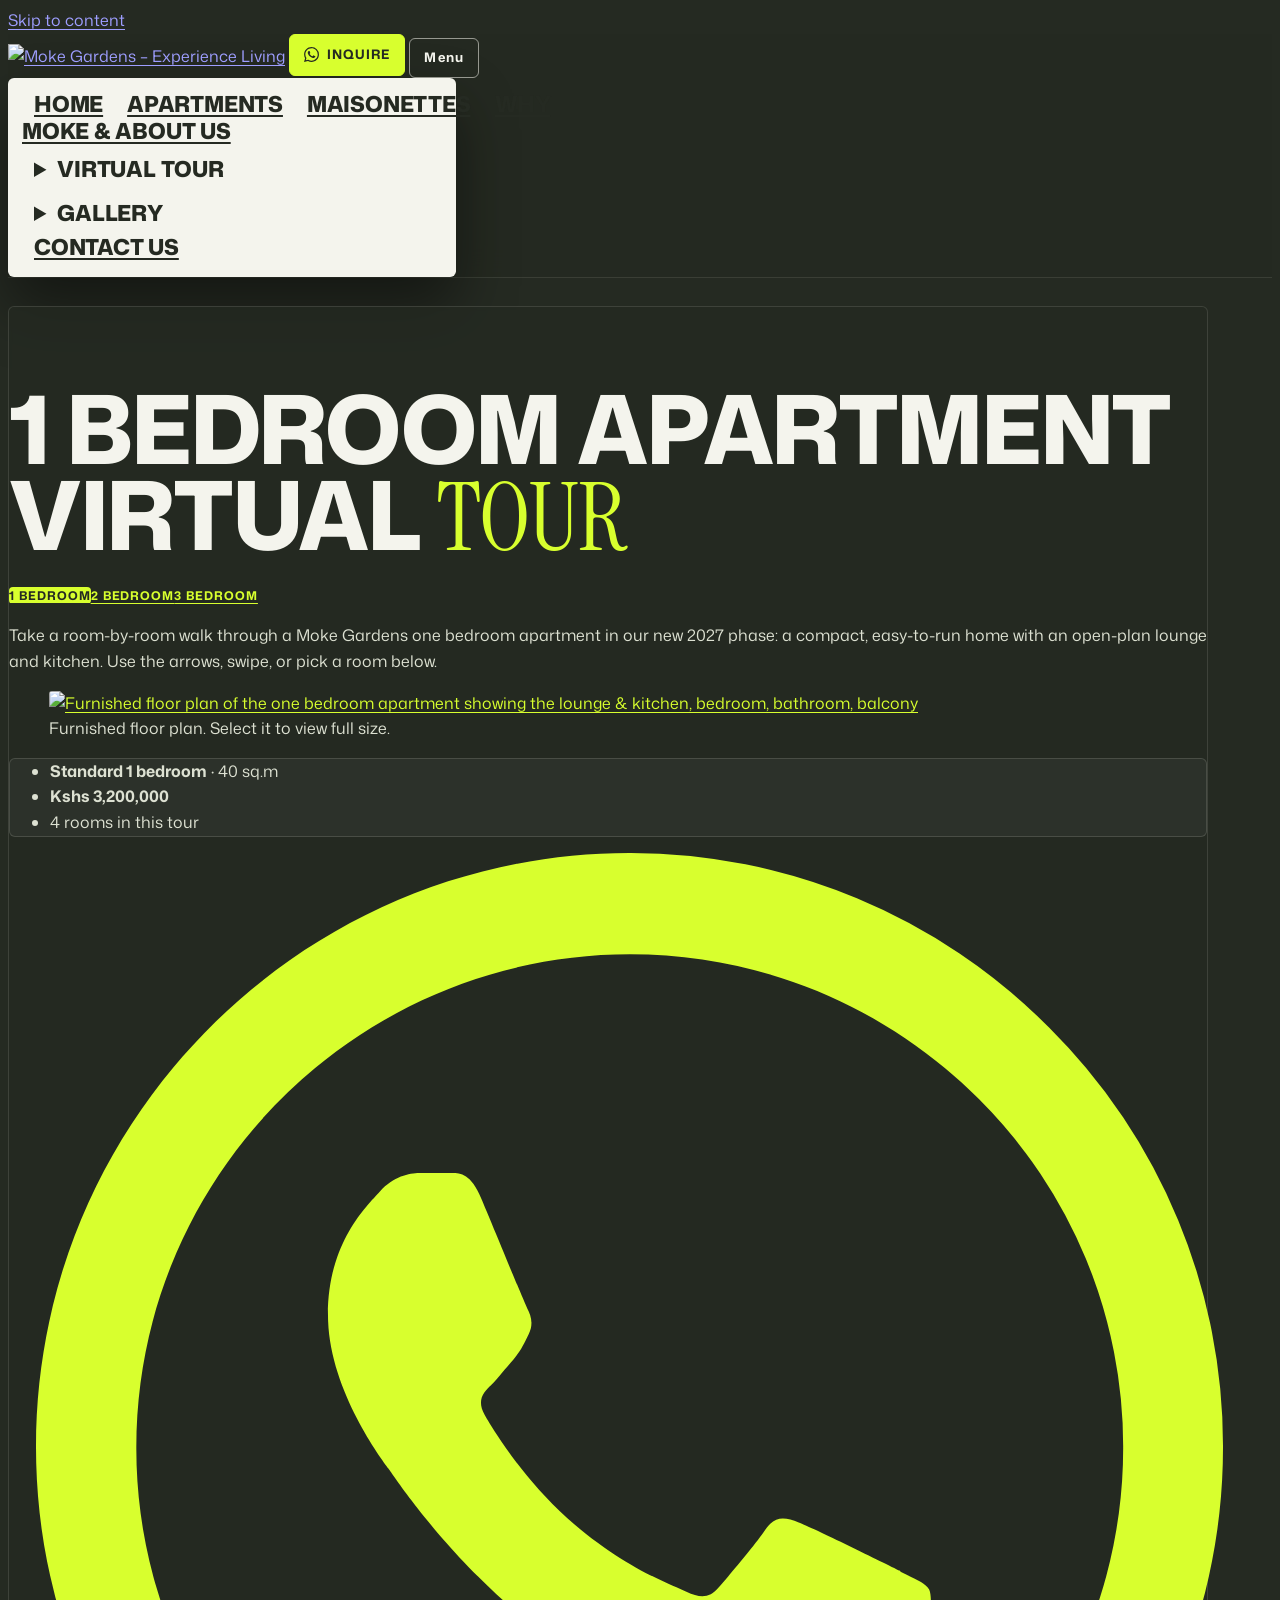
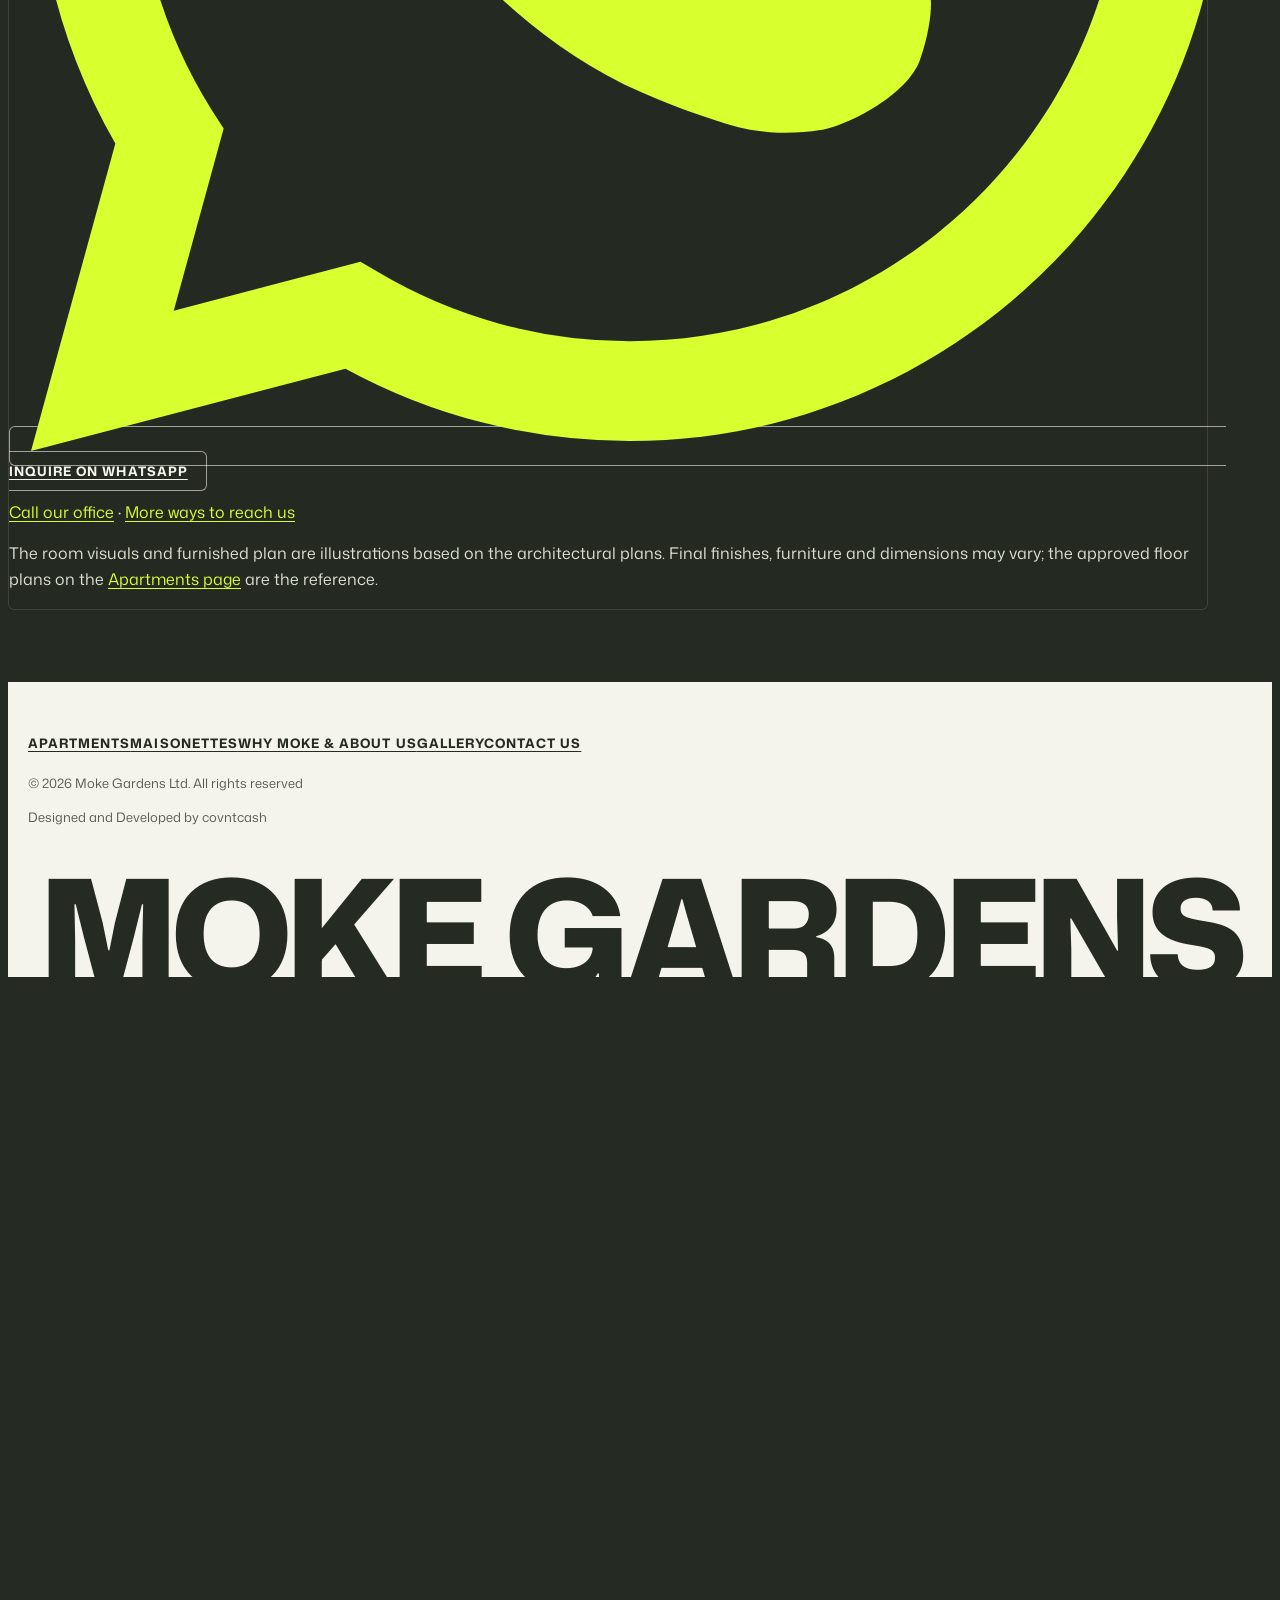
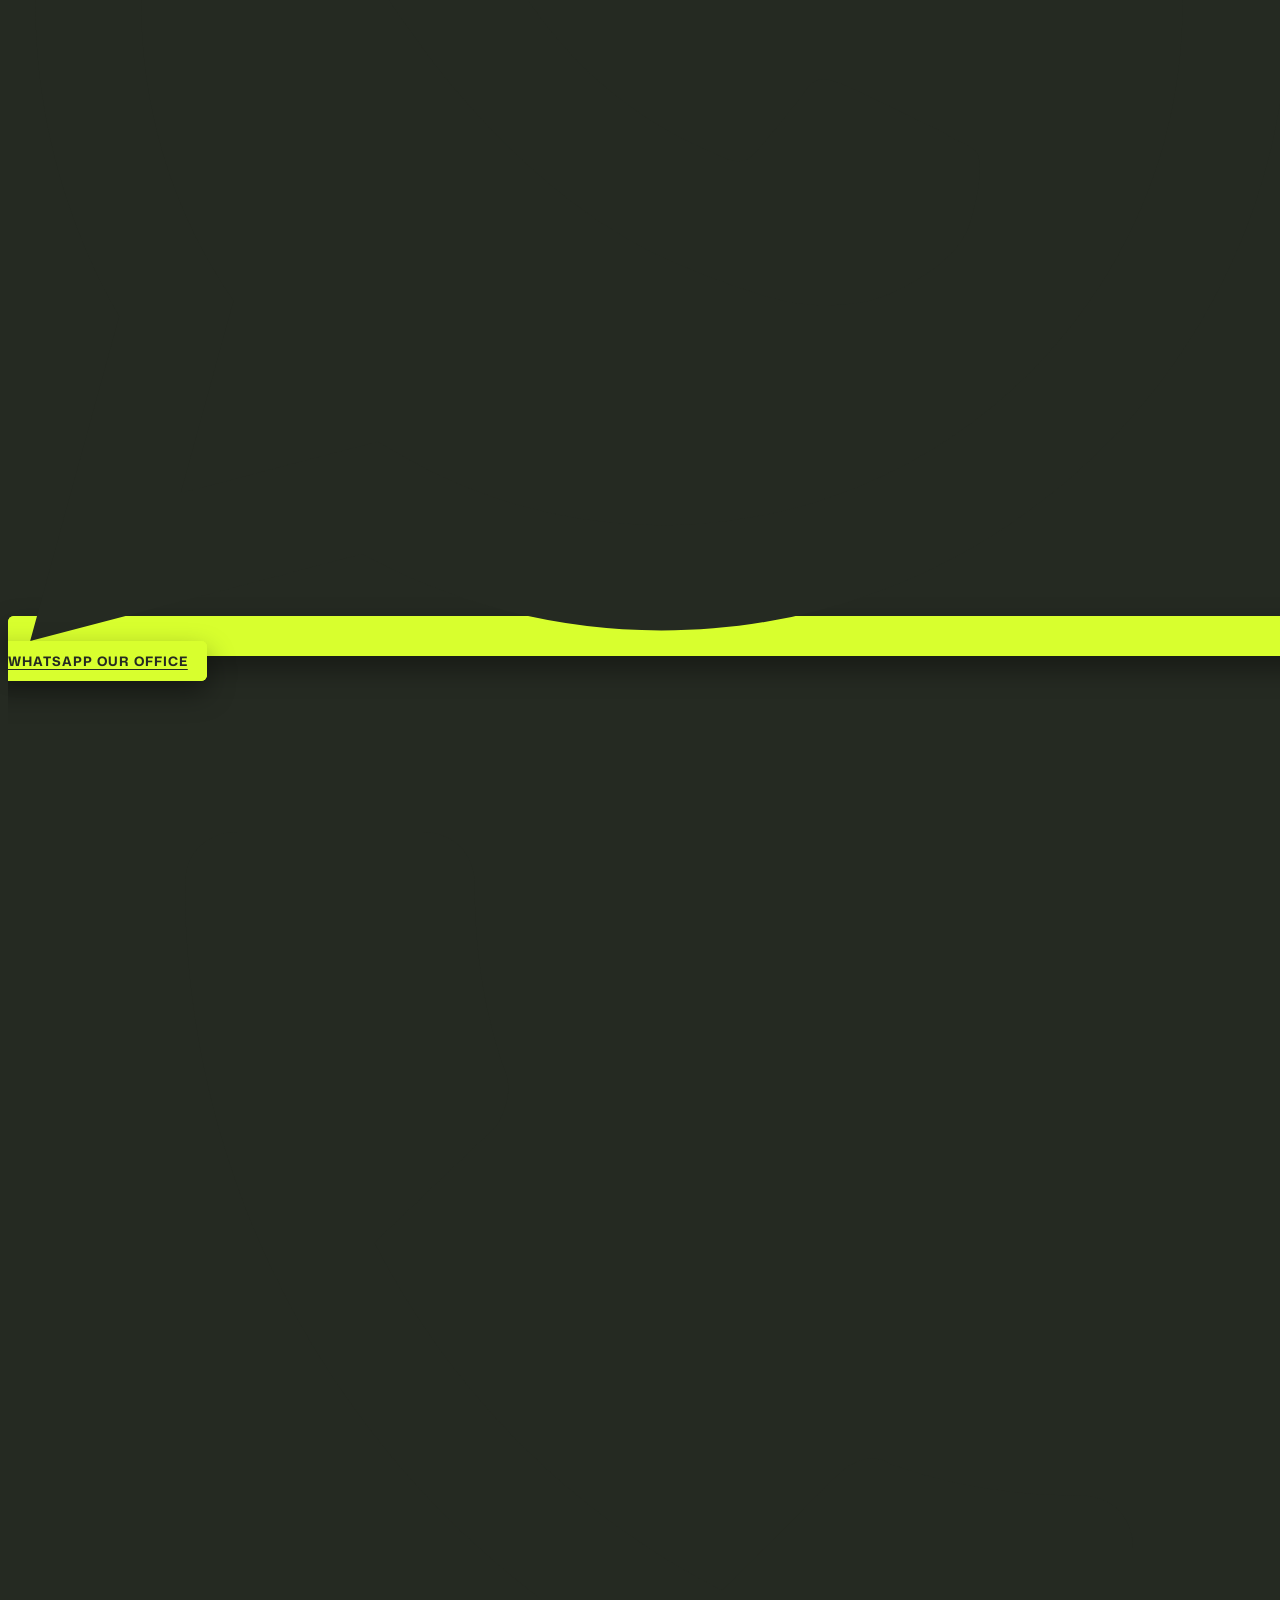
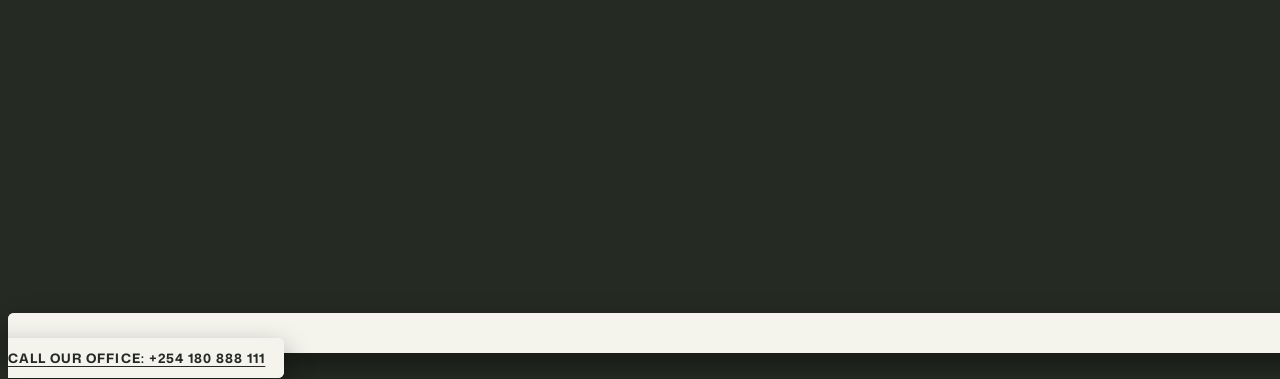
==== commit 92a5524d: "Use office number 0180 888 111 and sync prices, sizes and brochure from vibe-code-it - Calls and Wha" ====
--- a/1bed-virtual-tour.html
+++ b/1bed-virtual-tour.html
@@ -12,13 +12,13 @@
     <link rel="preconnect" href="https://fonts.googleapis.com">
     <link rel="preconnect" href="https://fonts.gstatic.com" crossorigin>
     <link rel="stylesheet" href="https://fonts.googleapis.com/css2?family=Instrument+Serif&amp;family=Mona+Sans:wght@400..900&amp;display=swap">
-    <link rel="stylesheet" href="theme-volt.css?v=20261119a">
+    <link rel="stylesheet" href="theme-volt.css?v=20261119b">
 </head>
 <body class="page-tour">
     <a class="skip-link" href="#main">Skip to content</a><div class="site-shell">
     <header class="site-header"><div class="header-inner">
         <a class="brand" href="index.html" aria-label="Moke Gardens home"><img src="images/moke-logo-light.png" alt="Moke Gardens – Experience Living" width="161" height="87"></a>
-        <a class="header-cta" href="https://wa.me/254769354526?text=Hello%20Moke%20Gardens%2C%20I%27d%20like%20to%20make%20an%20inquiry." target="_blank" rel="noopener"><svg viewBox="0 0 24 24" aria-hidden="true" focusable="false"><path fill="currentColor" d="M17.47 14.38c-.3-.15-1.76-.87-2.03-.97-.27-.1-.47-.15-.67.15-.2.3-.77.97-.94 1.16-.17.2-.35.22-.64.08-.3-.15-1.26-.47-2.39-1.48-.88-.79-1.48-1.76-1.65-2.06-.17-.3-.02-.46.13-.6.13-.14.3-.35.45-.52.15-.18.2-.3.3-.5.1-.2.05-.37-.03-.52-.07-.15-.67-1.61-.92-2.2-.24-.58-.49-.5-.67-.51h-.57c-.2 0-.52.07-.79.37-.27.3-1.04 1.02-1.04 2.48s1.07 2.88 1.21 3.07c.15.2 2.1 3.2 5.08 4.49.71.31 1.26.49 1.7.63.71.22 1.36.2 1.87.12.57-.09 1.76-.72 2-1.41.25-.7.25-1.29.18-1.41-.08-.13-.27-.2-.57-.35m-5.42 7.4h-.01a9.87 9.87 0 0 1-5.03-1.38l-.36-.21-3.74.98 1-3.65-.24-.37a9.86 9.86 0 0 1-1.51-5.26c0-5.45 4.44-9.88 9.89-9.88 2.64 0 5.12 1.03 6.99 2.9a9.82 9.82 0 0 1 2.89 6.99c0 5.45-4.44 9.88-9.89 9.88m8.41-18.3A11.82 11.82 0 0 0 12.05 0C5.5 0 .16 5.34.16 11.89c0 2.1.55 4.14 1.59 5.95L.06 24l6.3-1.65a11.88 11.88 0 0 0 5.68 1.45h.01c6.55 0 11.89-5.34 11.89-11.89a11.82 11.82 0 0 0-3.48-8.41Z"/></svg><span>Inquire</span></a>
+        <a class="header-cta" href="https://wa.me/254180888111?text=Hello%20Moke%20Gardens%2C%20I%27d%20like%20to%20make%20an%20inquiry." target="_blank" rel="noopener"><svg viewBox="0 0 24 24" aria-hidden="true" focusable="false"><path fill="currentColor" d="M17.47 14.38c-.3-.15-1.76-.87-2.03-.97-.27-.1-.47-.15-.67.15-.2.3-.77.97-.94 1.16-.17.2-.35.22-.64.08-.3-.15-1.26-.47-2.39-1.48-.88-.79-1.48-1.76-1.65-2.06-.17-.3-.02-.46.13-.6.13-.14.3-.35.45-.52.15-.18.2-.3.3-.5.1-.2.05-.37-.03-.52-.07-.15-.67-1.61-.92-2.2-.24-.58-.49-.5-.67-.51h-.57c-.2 0-.52.07-.79.37-.27.3-1.04 1.02-1.04 2.48s1.07 2.88 1.21 3.07c.15.2 2.1 3.2 5.08 4.49.71.31 1.26.49 1.7.63.71.22 1.36.2 1.87.12.57-.09 1.76-.72 2-1.41.25-.7.25-1.29.18-1.41-.08-.13-.27-.2-.57-.35m-5.42 7.4h-.01a9.87 9.87 0 0 1-5.03-1.38l-.36-.21-3.74.98 1-3.65-.24-.37a9.86 9.86 0 0 1-1.51-5.26c0-5.45 4.44-9.88 9.89-9.88 2.64 0 5.12 1.03 6.99 2.9a9.82 9.82 0 0 1 2.89 6.99c0 5.45-4.44 9.88-9.89 9.88m8.41-18.3A11.82 11.82 0 0 0 12.05 0C5.5 0 .16 5.34.16 11.89c0 2.1.55 4.14 1.59 5.95L.06 24l6.3-1.65a11.88 11.88 0 0 0 5.68 1.45h.01c6.55 0 11.89-5.34 11.89-11.89a11.82 11.82 0 0 0-3.48-8.41Z"/></svg><span>Inquire</span></a>
         <button class="nav-toggle" type="button" aria-expanded="false" aria-controls="site-nav"><span class="nav-toggle-icon" aria-hidden="true"></span><span class="nav-toggle-text">Menu</span></button>
                 <nav class="site-nav" id="site-nav" aria-label="Main navigation">
             <a href="index.html">HOME</a><a href="apartments.html">APARTMENTS</a><a href="maisonette.html">MAISONETTES</a><a href="why-moke.html">WHY MOKE &amp; ABOUT US</a>
@@ -37,13 +37,13 @@
                 <aside class="tour-aside" aria-label="Apartment details">
                     <figure><a href="images/plans/1-bed-furnished.webp?v=20261105a" data-lightbox="plan-1" data-caption="One bedroom apartment: furnished floor plan (illustrative)"><img src="images/plans/1-bed-furnished.webp?v=20261105a" width="1400" height="933" alt="Furnished floor plan of the one bedroom apartment showing the lounge & kitchen, bedroom, bathroom, balcony" decoding="async"></a><figcaption>Furnished floor plan. Select it to view full size.</figcaption></figure>
                     <ul class="tour-facts">
-                        <li><strong>1 bedroom</strong> · 44 sq.m</li>
-                        <li><strong>Kshs 3,500,000</strong></li>
+                        <li><strong>Standard 1 bedroom</strong> · 40 sq.m</li>
+                        <li><strong>Kshs 3,200,000</strong></li>
                         <li>4 rooms in this tour</li>
                     </ul>
                     <div class="tour-booking">
-                        <a class="btn btn-whatsapp tour-book" href="https://wa.me/254769354526?text=Hello%20Moke%20Gardens%2C%20I%27d%20like%20to%20inquire%20about%20the%201%20bedroom%20apartment%20%2844%20sq.m%2C%20Kshs%203%2C500%2C000%29.%20Please%20share%20more%20details." target="_blank" rel="noopener"><svg viewBox="0 0 24 24" aria-hidden="true" focusable="false"><path fill="currentColor" d="M17.47 14.38c-.3-.15-1.76-.87-2.03-.97-.27-.1-.47-.15-.67.15-.2.3-.77.97-.94 1.16-.17.2-.35.22-.64.08-.3-.15-1.26-.47-2.39-1.48-.88-.79-1.48-1.76-1.65-2.06-.17-.3-.02-.46.13-.6.13-.14.3-.35.45-.52.15-.18.2-.3.3-.5.1-.2.05-.37-.03-.52-.07-.15-.67-1.61-.92-2.2-.24-.58-.49-.5-.67-.51h-.57c-.2 0-.52.07-.79.37-.27.3-1.04 1.02-1.04 2.48s1.07 2.88 1.21 3.07c.15.2 2.1 3.2 5.08 4.49.71.31 1.26.49 1.7.63.71.22 1.36.2 1.87.12.57-.09 1.76-.72 2-1.41.25-.7.25-1.29.18-1.41-.08-.13-.27-.2-.57-.35m-5.42 7.4h-.01a9.87 9.87 0 0 1-5.03-1.38l-.36-.21-3.74.98 1-3.65-.24-.37a9.86 9.86 0 0 1-1.51-5.26c0-5.45 4.44-9.88 9.89-9.88 2.64 0 5.12 1.03 6.99 2.9a9.82 9.82 0 0 1 2.89 6.99c0 5.45-4.44 9.88-9.89 9.88m8.41-18.3A11.82 11.82 0 0 0 12.05 0C5.5 0 .16 5.34.16 11.89c0 2.1.55 4.14 1.59 5.95L.06 24l6.3-1.65a11.88 11.88 0 0 0 5.68 1.45h.01c6.55 0 11.89-5.34 11.89-11.89a11.82 11.82 0 0 0-3.48-8.41Z"/></svg><span>Inquire on WhatsApp</span></a>
-                        <p class="tour-book-alt"><a href="tel:+254769354526">Call our office</a><span aria-hidden="true"> &middot; </span><a href="contact-us.html?unit=1-bedroom">More ways to reach us</a></p>
+                        <a class="btn btn-whatsapp tour-book" href="https://wa.me/254180888111?text=Hello%20Moke%20Gardens%2C%20I%27d%20like%20to%20inquire%20about%20the%20standard%201%20bedroom%20apartment%20%2840%20sq.m%2C%20Kshs%203%2C200%2C000%29.%20Please%20share%20more%20details." target="_blank" rel="noopener"><svg viewBox="0 0 24 24" aria-hidden="true" focusable="false"><path fill="currentColor" d="M17.47 14.38c-.3-.15-1.76-.87-2.03-.97-.27-.1-.47-.15-.67.15-.2.3-.77.97-.94 1.16-.17.2-.35.22-.64.08-.3-.15-1.26-.47-2.39-1.48-.88-.79-1.48-1.76-1.65-2.06-.17-.3-.02-.46.13-.6.13-.14.3-.35.45-.52.15-.18.2-.3.3-.5.1-.2.05-.37-.03-.52-.07-.15-.67-1.61-.92-2.2-.24-.58-.49-.5-.67-.51h-.57c-.2 0-.52.07-.79.37-.27.3-1.04 1.02-1.04 2.48s1.07 2.88 1.21 3.07c.15.2 2.1 3.2 5.08 4.49.71.31 1.26.49 1.7.63.71.22 1.36.2 1.87.12.57-.09 1.76-.72 2-1.41.25-.7.25-1.29.18-1.41-.08-.13-.27-.2-.57-.35m-5.42 7.4h-.01a9.87 9.87 0 0 1-5.03-1.38l-.36-.21-3.74.98 1-3.65-.24-.37a9.86 9.86 0 0 1-1.51-5.26c0-5.45 4.44-9.88 9.89-9.88 2.64 0 5.12 1.03 6.99 2.9a9.82 9.82 0 0 1 2.89 6.99c0 5.45-4.44 9.88-9.89 9.88m8.41-18.3A11.82 11.82 0 0 0 12.05 0C5.5 0 .16 5.34.16 11.89c0 2.1.55 4.14 1.59 5.95L.06 24l6.3-1.65a11.88 11.88 0 0 0 5.68 1.45h.01c6.55 0 11.89-5.34 11.89-11.89a11.82 11.82 0 0 0-3.48-8.41Z"/></svg><span>Inquire on WhatsApp</span></a>
+                        <p class="tour-book-alt"><a href="tel:+254180888111">Call our office</a><span aria-hidden="true"> &middot; </span><a href="contact-us.html?unit=1-bedroom">More ways to reach us</a></p>
                     </div>
                 </aside>
             </div>
@@ -52,10 +52,10 @@
     </main>
     <footer class="site-footer"><nav aria-label="Footer"><a href="apartments.html">Apartments</a><a href="maisonette.html">Maisonettes</a><a href="why-moke.html">Why Moke &amp; About Us</a><a href="photo-gallery.html">Gallery</a><a href="contact-us.html">Contact Us</a></nav><p>&copy; <span data-year>2026</span> Moke Gardens Ltd. All rights reserved</p><p>Designed and Developed by covntcash</p></footer>
 </div>    <div class="fab-stack">
-        <a class="btn btn-whatsapp" href="https://wa.me/254769354526?text=Hello%20Moke%20Gardens%2C%20I%27d%20like%20to%20make%20an%20inquiry." target="_blank" rel="noopener"><svg viewBox="0 0 24 24" aria-hidden="true" focusable="false"><path fill="currentColor" d="M17.47 14.38c-.3-.15-1.76-.87-2.03-.97-.27-.1-.47-.15-.67.15-.2.3-.77.97-.94 1.16-.17.2-.35.22-.64.08-.3-.15-1.26-.47-2.39-1.48-.88-.79-1.48-1.76-1.65-2.06-.17-.3-.02-.46.13-.6.13-.14.3-.35.45-.52.15-.18.2-.3.3-.5.1-.2.05-.37-.03-.52-.07-.15-.67-1.61-.92-2.2-.24-.58-.49-.5-.67-.51h-.57c-.2 0-.52.07-.79.37-.27.3-1.04 1.02-1.04 2.48s1.07 2.88 1.21 3.07c.15.2 2.1 3.2 5.08 4.49.71.31 1.26.49 1.7.63.71.22 1.36.2 1.87.12.57-.09 1.76-.72 2-1.41.25-.7.25-1.29.18-1.41-.08-.13-.27-.2-.57-.35m-5.42 7.4h-.01a9.87 9.87 0 0 1-5.03-1.38l-.36-.21-3.74.98 1-3.65-.24-.37a9.86 9.86 0 0 1-1.51-5.26c0-5.45 4.44-9.88 9.89-9.88 2.64 0 5.12 1.03 6.99 2.9a9.82 9.82 0 0 1 2.89 6.99c0 5.45-4.44 9.88-9.89 9.88m8.41-18.3A11.82 11.82 0 0 0 12.05 0C5.5 0 .16 5.34.16 11.89c0 2.1.55 4.14 1.59 5.95L.06 24l6.3-1.65a11.88 11.88 0 0 0 5.68 1.45h.01c6.55 0 11.89-5.34 11.89-11.89a11.82 11.82 0 0 0-3.48-8.41Z"/></svg><span>WhatsApp our office</span></a>
-        <a class="btn btn-gold call-fab" href="tel:+254769354526"><svg viewBox="0 0 24 24" aria-hidden="true" focusable="false"><path fill="currentColor" d="M6.6 10.8a15.1 15.1 0 0 0 6.6 6.6l2.2-2.2c.3-.3.7-.4 1-.2 1.1.4 2.3.6 3.6.6.6 0 1 .4 1 1V20c0 .6-.4 1-1 1A17 17 0 0 1 3 4c0-.6.4-1 1-1h3.5c.6 0 1 .4 1 1 0 1.3.2 2.5.6 3.6.1.3 0 .7-.2 1l-2.3 2.2Z"/></svg><span>Call our office: +254 769 354 526</span></a>
+        <a class="btn btn-whatsapp" href="https://wa.me/254180888111?text=Hello%20Moke%20Gardens%2C%20I%27d%20like%20to%20make%20an%20inquiry." target="_blank" rel="noopener"><svg viewBox="0 0 24 24" aria-hidden="true" focusable="false"><path fill="currentColor" d="M17.47 14.38c-.3-.15-1.76-.87-2.03-.97-.27-.1-.47-.15-.67.15-.2.3-.77.97-.94 1.16-.17.2-.35.22-.64.08-.3-.15-1.26-.47-2.39-1.48-.88-.79-1.48-1.76-1.65-2.06-.17-.3-.02-.46.13-.6.13-.14.3-.35.45-.52.15-.18.2-.3.3-.5.1-.2.05-.37-.03-.52-.07-.15-.67-1.61-.92-2.2-.24-.58-.49-.5-.67-.51h-.57c-.2 0-.52.07-.79.37-.27.3-1.04 1.02-1.04 2.48s1.07 2.88 1.21 3.07c.15.2 2.1 3.2 5.08 4.49.71.31 1.26.49 1.7.63.71.22 1.36.2 1.87.12.57-.09 1.76-.72 2-1.41.25-.7.25-1.29.18-1.41-.08-.13-.27-.2-.57-.35m-5.42 7.4h-.01a9.87 9.87 0 0 1-5.03-1.38l-.36-.21-3.74.98 1-3.65-.24-.37a9.86 9.86 0 0 1-1.51-5.26c0-5.45 4.44-9.88 9.89-9.88 2.64 0 5.12 1.03 6.99 2.9a9.82 9.82 0 0 1 2.89 6.99c0 5.45-4.44 9.88-9.89 9.88m8.41-18.3A11.82 11.82 0 0 0 12.05 0C5.5 0 .16 5.34.16 11.89c0 2.1.55 4.14 1.59 5.95L.06 24l6.3-1.65a11.88 11.88 0 0 0 5.68 1.45h.01c6.55 0 11.89-5.34 11.89-11.89a11.82 11.82 0 0 0-3.48-8.41Z"/></svg><span>WhatsApp our office</span></a>
+        <a class="btn btn-gold call-fab" href="tel:+254180888111"><svg viewBox="0 0 24 24" aria-hidden="true" focusable="false"><path fill="currentColor" d="M6.6 10.8a15.1 15.1 0 0 0 6.6 6.6l2.2-2.2c.3-.3.7-.4 1-.2 1.1.4 2.3.6 3.6.6.6 0 1 .4 1 1V20c0 .6-.4 1-1 1A17 17 0 0 1 3 4c0-.6.4-1 1-1h3.5c.6 0 1 .4 1 1 0 1.3.2 2.5.6 3.6.1.3 0 .7-.2 1l-2.3 2.2Z"/></svg><span>Call our office: +254 180 888 111</span></a>
     </div>
-    <script src="site.js?v=20261112c" defer></script>
+    <script src="site.js?v=20261123a" defer></script>
     <script src="room-tour.js?v=20261112a" defer></script>
 </body>
 </html>
--- a/theme-volt.css
+++ b/theme-volt.css
@@ -378,6 +378,68 @@
     background: var(--volt);
 }
 
+/* Home slideshow in 3D: the picture slowly sways and turns, tilts towards the mouse,
+   and each photo rolls up to the next like the faces of a turning cube.
+   site.js sets --cube-d (half the slideshow height), --tilt-x / --tilt-y and the
+   is-entering / is-leaving classes. */
+.hero--home {
+    perspective: 1500px;
+    perspective-origin: 50% 40%;
+}
+.hero--home .hero-slides {
+    transform-style: preserve-3d;
+    scale: 1.14;
+    transform: rotateX(var(--tilt-x, 0deg)) rotateY(var(--tilt-y, 0deg));
+    transition: transform 900ms cubic-bezier(0.22, 1, 0.36, 1);
+    animation: hero-orbit 16s ease-in-out infinite alternate;
+}
+@keyframes hero-orbit {
+    0%   { rotate: y -7deg; translate: -1.5% 0 0; }
+    50%  { rotate: x 3deg; translate: 0 -1% 0; }
+    100% { rotate: y 7deg; translate: 1.5% 0 0; }
+}
+.hero--home .hero-slide {
+    opacity: 0;
+    transform: none;
+    transform-origin: 50% 50% calc(var(--cube-d, 320px) * -1);
+    transition: none;
+    backface-visibility: hidden;
+}
+.hero--home .hero-slide.is-active,
+.hero--home .hero-slide.is-leaving {
+    opacity: 1;
+}
+.hero--home .hero-slide.is-leaving {
+    z-index: 1;
+    animation: hero-cube-out 1.5s cubic-bezier(0.7, 0, 0.3, 1) forwards;
+}
+.hero--home .hero-slide.is-entering {
+    z-index: 2;
+    animation: hero-cube-in 1.5s cubic-bezier(0.7, 0, 0.3, 1) forwards;
+}
+@keyframes hero-cube-out {
+    from { transform: rotateX(0deg); filter: brightness(1); }
+    to   { transform: rotateX(90deg); filter: brightness(0.35); }
+}
+@keyframes hero-cube-in {
+    from { transform: rotateX(-90deg); filter: brightness(0.35); }
+    to   { transform: rotateX(0deg); filter: brightness(1); }
+}
+@media (prefers-reduced-motion: reduce) {
+    .hero--home .hero-slides {
+        scale: 1;
+        transform: none;
+        animation: none;
+    }
+    .hero--home .hero-slide.is-leaving,
+    .hero--home .hero-slide.is-entering {
+        animation: none;
+    }
+    .hero--home .hero-slide.is-leaving {
+        opacity: 0;
+    }
+}
+
 /* Pages that open with a content card: its first heading becomes a big page title */
 .page-content > .content-card:first-child > h2:first-child,
 .page-content > .content-card:first-child > h2:first-of-type {
@@ -484,12 +546,16 @@
 
 /* Quick facts: huge volt numbers */
 .fact {
+    container-type: inline-size;
+    min-width: 0;
     padding: 22px 20px;
 }
 .fact strong {
     color: var(--volt);
     font-family: var(--font-sans);
-    font-size: clamp(34px, 4.4vw, 56px);
+    /* Sized to the box as well as the screen, so long words such as "agreement" stay inside it */
+    font-size: min(clamp(34px, 4.4vw, 56px), 17cqi);
+    overflow-wrap: break-word;
     font-weight: 800;
     letter-spacing: -0.03em;
     line-height: 0.95;
@@ -747,7 +813,14 @@
         transform: translateY(14%);
     }
     .fact strong {
-        font-size: 34px;
+        font-size: min(34px, 17cqi);
+    }
+}
+
+/* Small phones: one fact per row, so the big numbers and words keep their size */
+@media (max-width: 480px) {
+    .fact-grid {
+        grid-template-columns: 1fr;
     }
 }
 
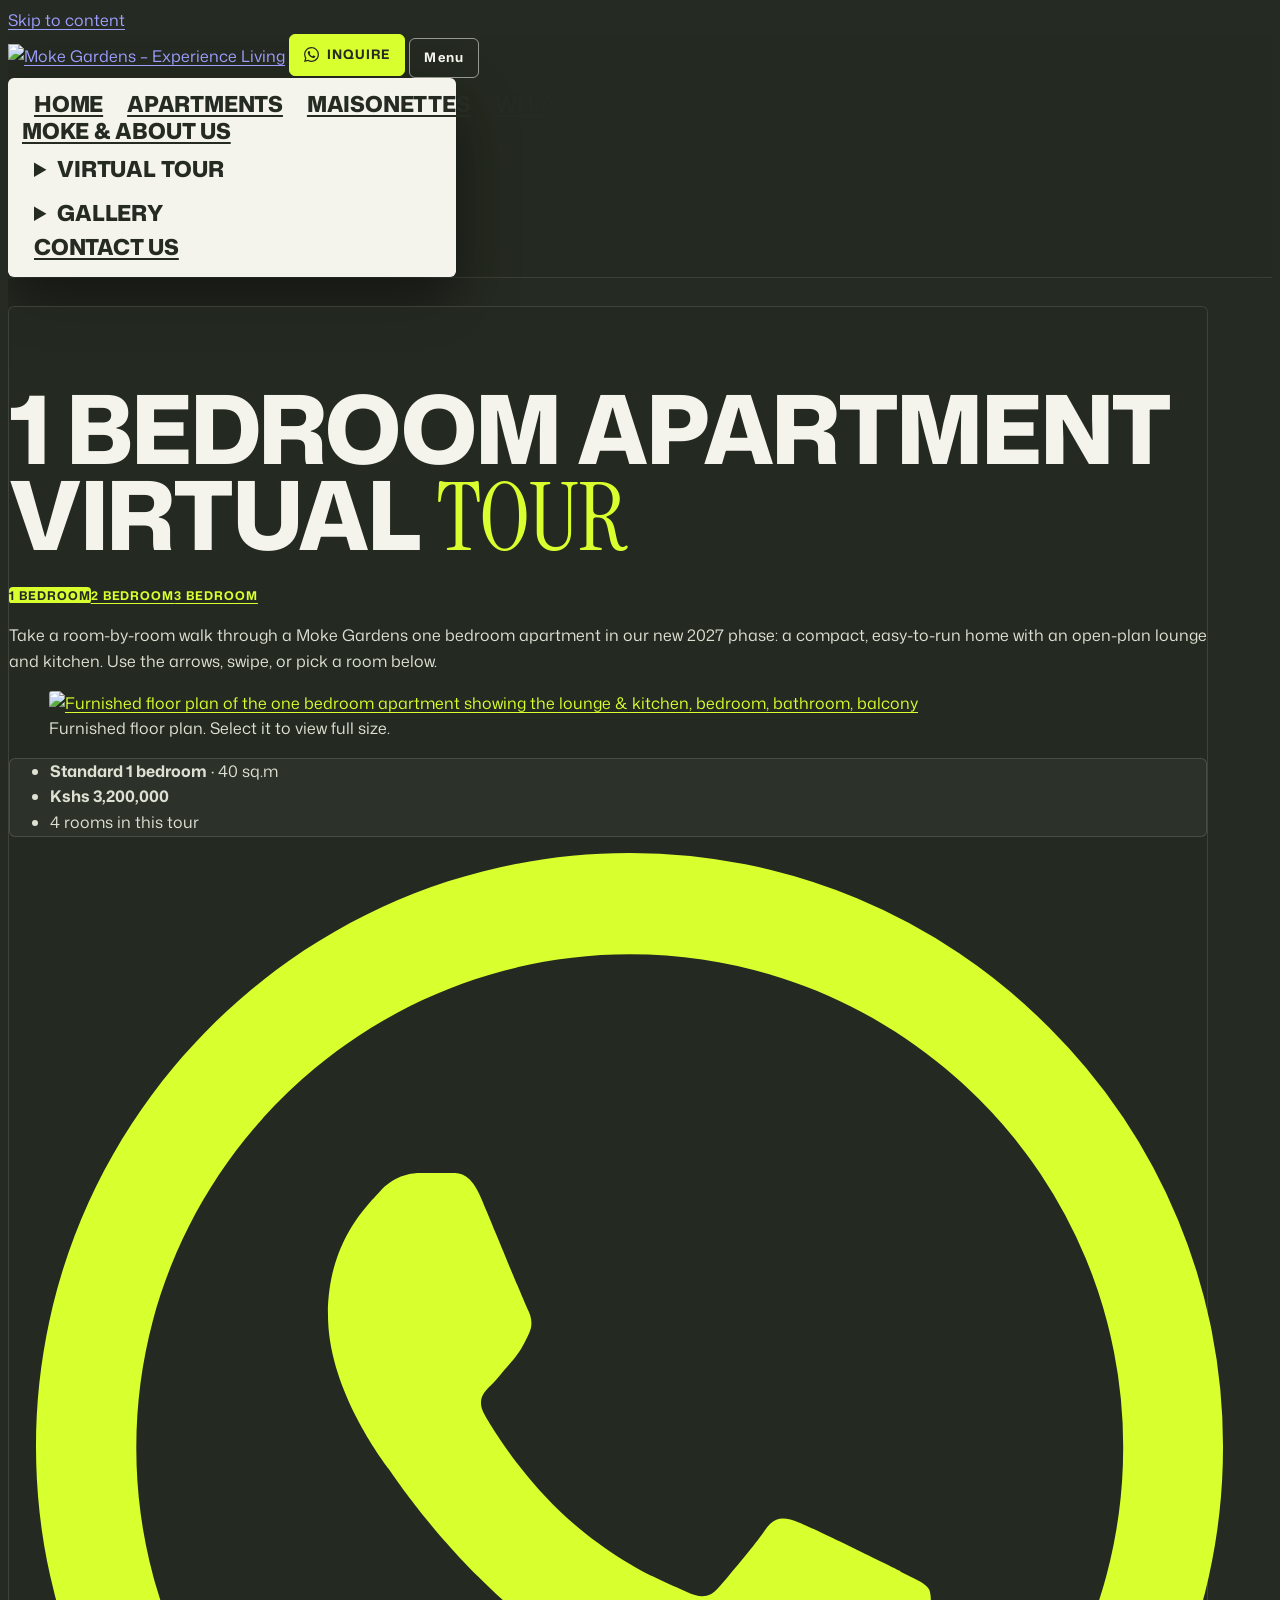
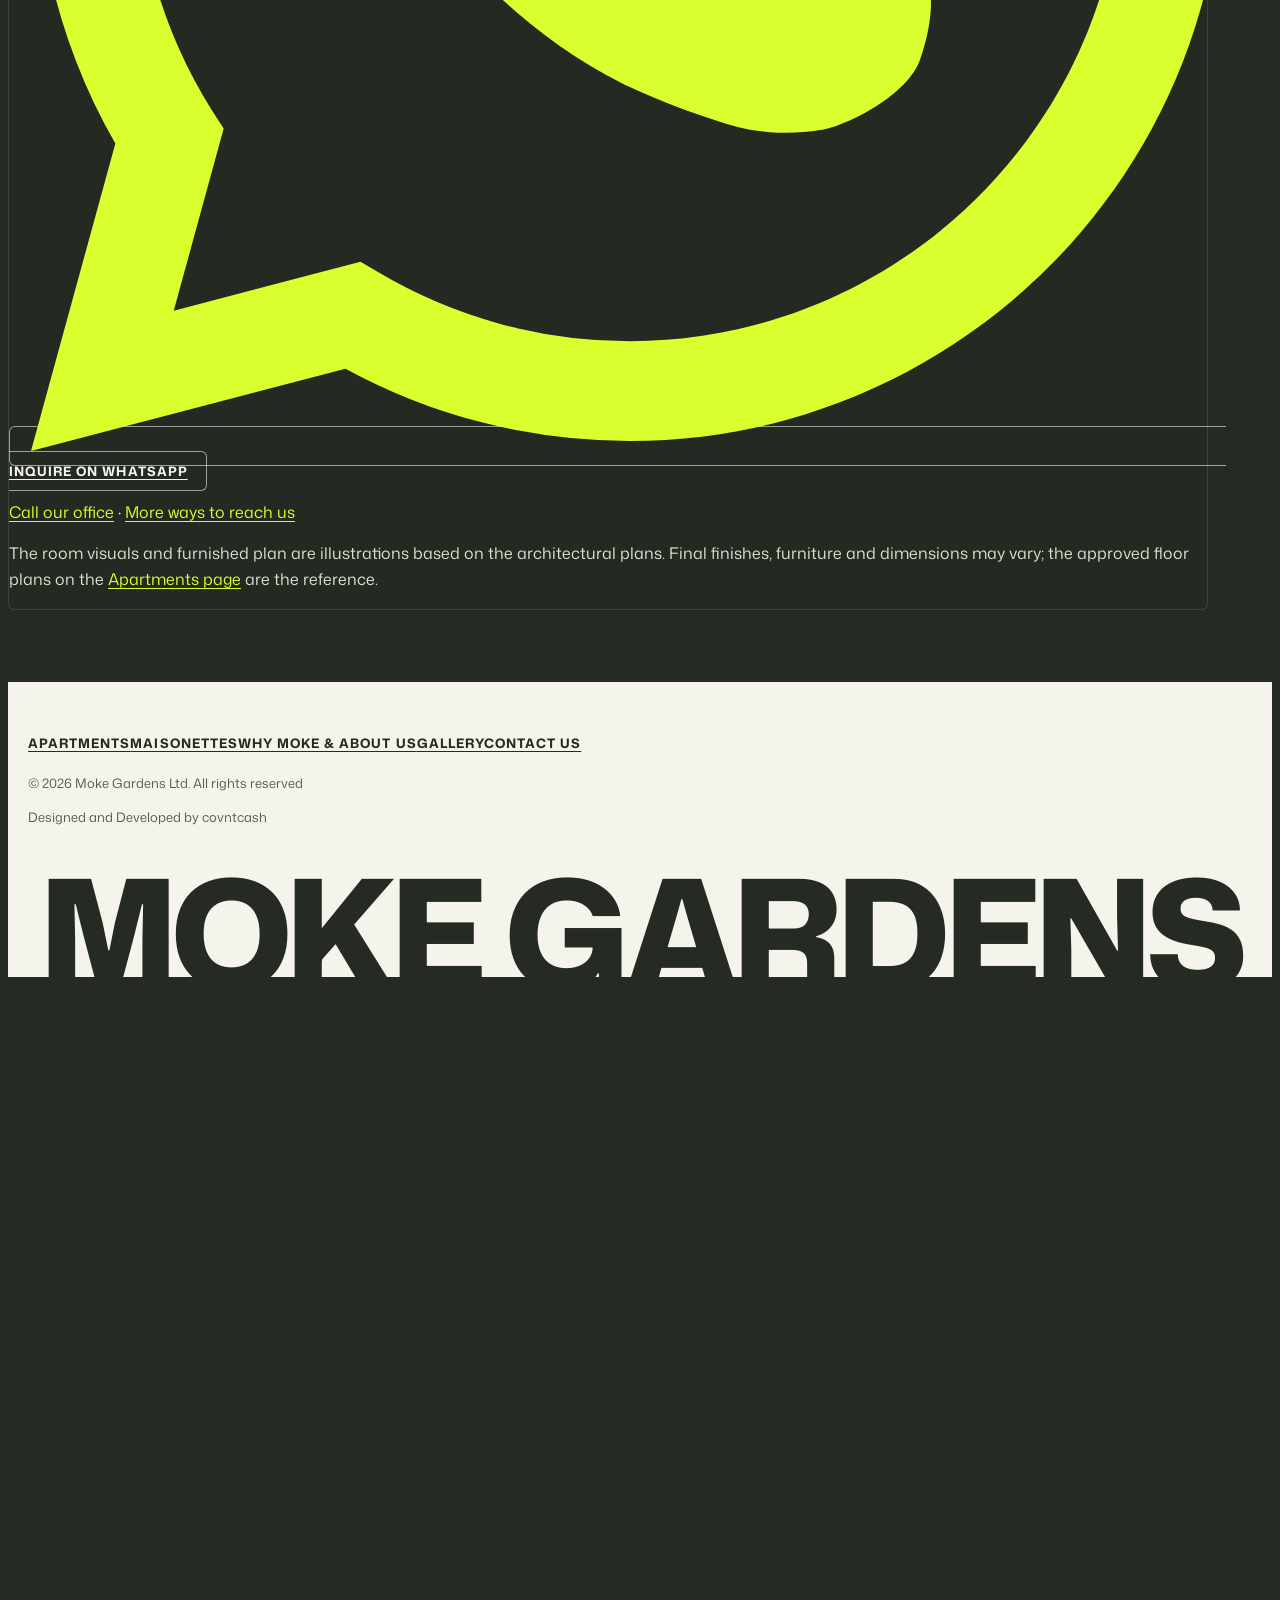
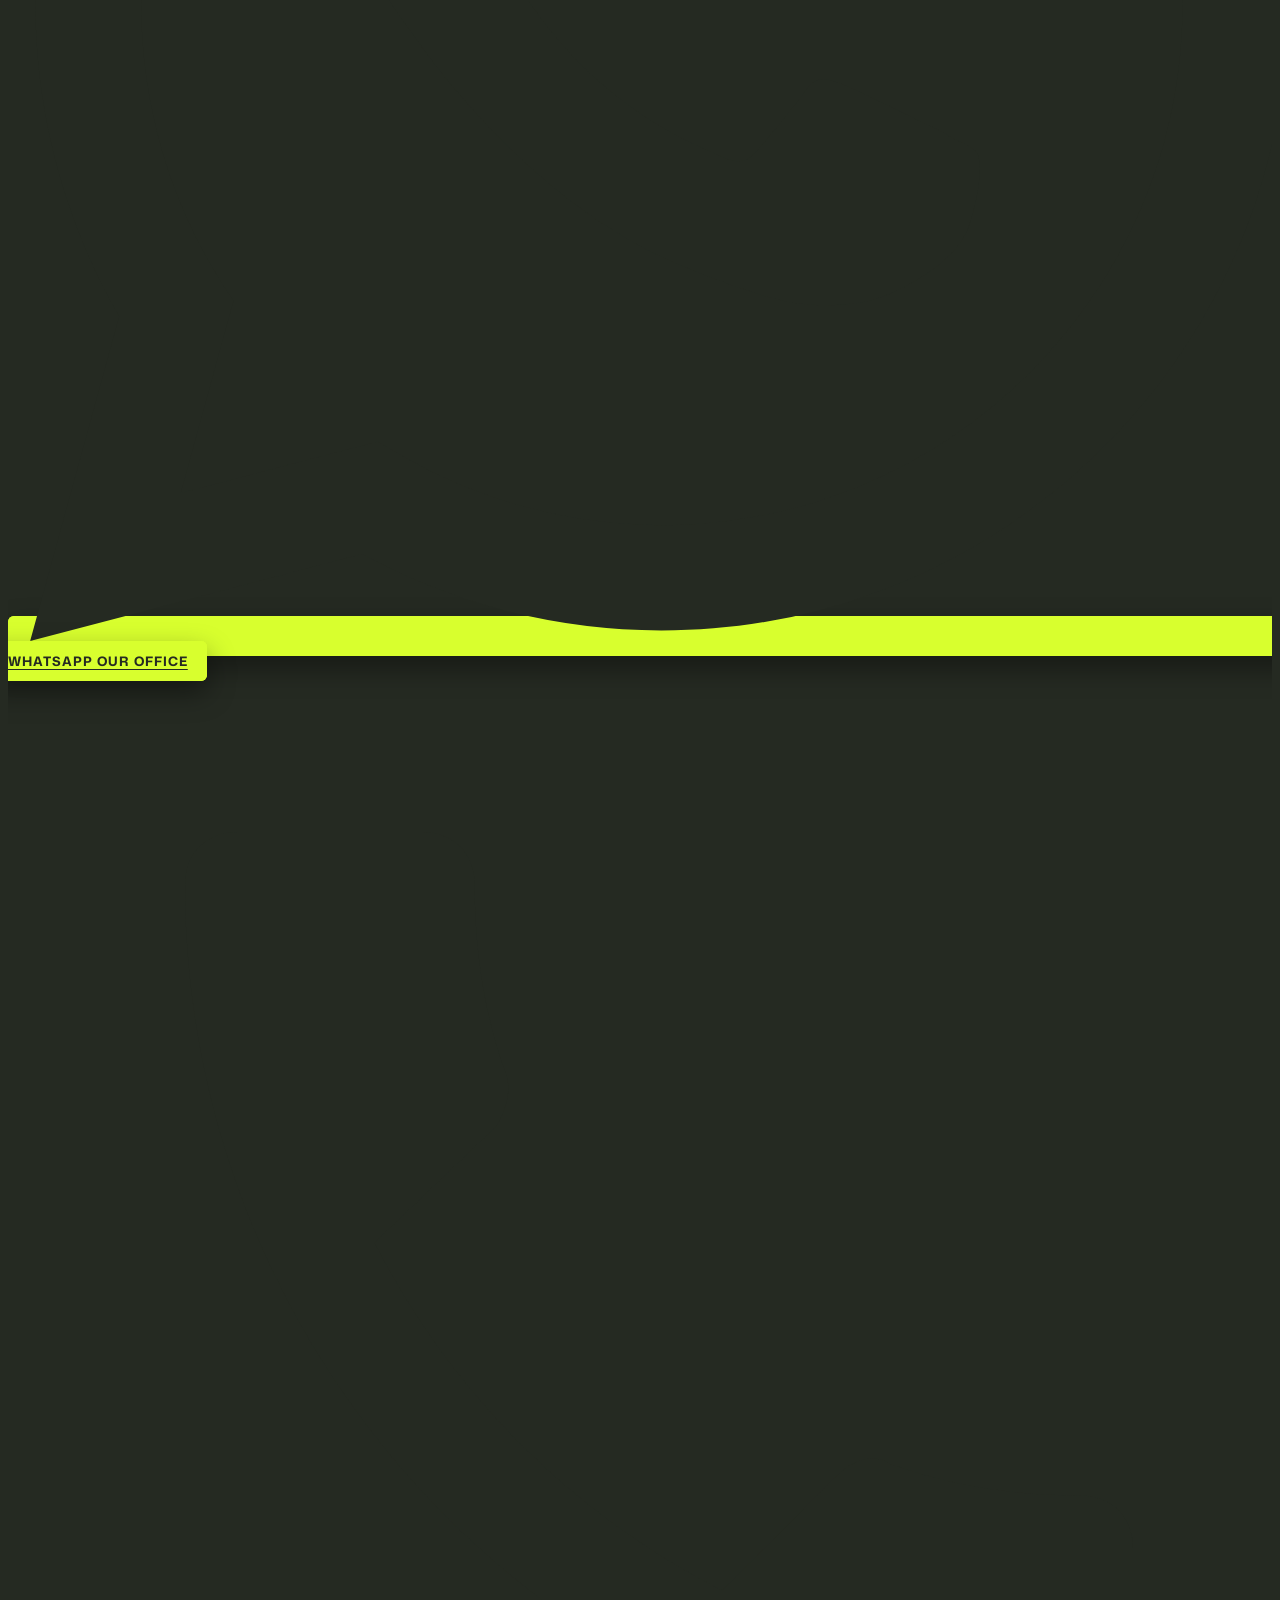
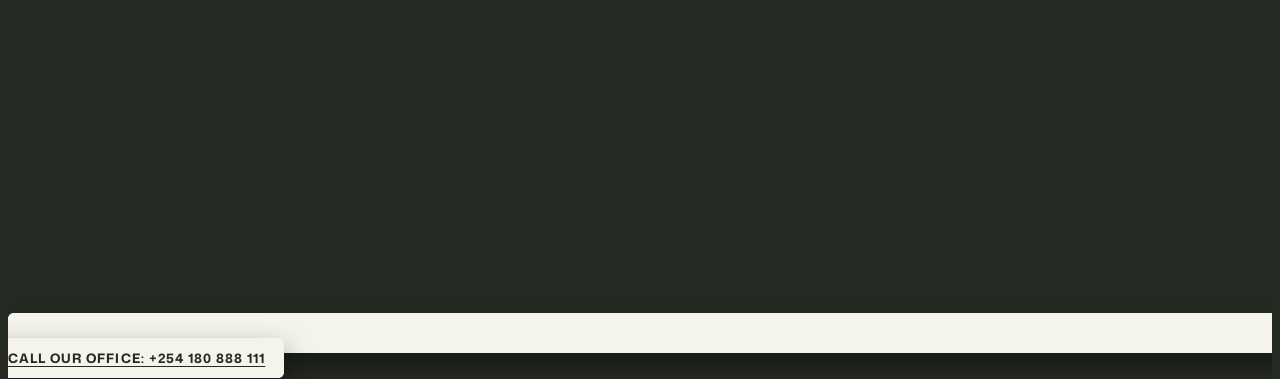
==== commit b74e0f88: "Slide each frame in from alternating sides as it scrolls into view - Frames take turns coming from t" ====
--- a/1bed-virtual-tour.html
+++ b/1bed-virtual-tour.html
@@ -12,7 +12,7 @@
     <link rel="preconnect" href="https://fonts.googleapis.com">
     <link rel="preconnect" href="https://fonts.gstatic.com" crossorigin>
     <link rel="stylesheet" href="https://fonts.googleapis.com/css2?family=Instrument+Serif&amp;family=Mona+Sans:wght@400..900&amp;display=swap">
-    <link rel="stylesheet" href="theme-volt.css?v=20261119b">
+    <link rel="stylesheet" href="theme-volt.css?v=20261123b">
 </head>
 <body class="page-tour">
     <a class="skip-link" href="#main">Skip to content</a><div class="site-shell">
@@ -55,7 +55,7 @@
         <a class="btn btn-whatsapp" href="https://wa.me/254180888111?text=Hello%20Moke%20Gardens%2C%20I%27d%20like%20to%20make%20an%20inquiry." target="_blank" rel="noopener"><svg viewBox="0 0 24 24" aria-hidden="true" focusable="false"><path fill="currentColor" d="M17.47 14.38c-.3-.15-1.76-.87-2.03-.97-.27-.1-.47-.15-.67.15-.2.3-.77.97-.94 1.16-.17.2-.35.22-.64.08-.3-.15-1.26-.47-2.39-1.48-.88-.79-1.48-1.76-1.65-2.06-.17-.3-.02-.46.13-.6.13-.14.3-.35.45-.52.15-.18.2-.3.3-.5.1-.2.05-.37-.03-.52-.07-.15-.67-1.61-.92-2.2-.24-.58-.49-.5-.67-.51h-.57c-.2 0-.52.07-.79.37-.27.3-1.04 1.02-1.04 2.48s1.07 2.88 1.21 3.07c.15.2 2.1 3.2 5.08 4.49.71.31 1.26.49 1.7.63.71.22 1.36.2 1.87.12.57-.09 1.76-.72 2-1.41.25-.7.25-1.29.18-1.41-.08-.13-.27-.2-.57-.35m-5.42 7.4h-.01a9.87 9.87 0 0 1-5.03-1.38l-.36-.21-3.74.98 1-3.65-.24-.37a9.86 9.86 0 0 1-1.51-5.26c0-5.45 4.44-9.88 9.89-9.88 2.64 0 5.12 1.03 6.99 2.9a9.82 9.82 0 0 1 2.89 6.99c0 5.45-4.44 9.88-9.89 9.88m8.41-18.3A11.82 11.82 0 0 0 12.05 0C5.5 0 .16 5.34.16 11.89c0 2.1.55 4.14 1.59 5.95L.06 24l6.3-1.65a11.88 11.88 0 0 0 5.68 1.45h.01c6.55 0 11.89-5.34 11.89-11.89a11.82 11.82 0 0 0-3.48-8.41Z"/></svg><span>WhatsApp our office</span></a>
         <a class="btn btn-gold call-fab" href="tel:+254180888111"><svg viewBox="0 0 24 24" aria-hidden="true" focusable="false"><path fill="currentColor" d="M6.6 10.8a15.1 15.1 0 0 0 6.6 6.6l2.2-2.2c.3-.3.7-.4 1-.2 1.1.4 2.3.6 3.6.6.6 0 1 .4 1 1V20c0 .6-.4 1-1 1A17 17 0 0 1 3 4c0-.6.4-1 1-1h3.5c.6 0 1 .4 1 1 0 1.3.2 2.5.6 3.6.1.3 0 .7-.2 1l-2.3 2.2Z"/></svg><span>Call our office: +254 180 888 111</span></a>
     </div>
-    <script src="site.js?v=20261123a" defer></script>
+    <script src="site.js?v=20261123b" defer></script>
     <script src="room-tour.js?v=20261112a" defer></script>
 </body>
 </html>
--- a/theme-volt.css
+++ b/theme-volt.css
@@ -842,3 +842,29 @@
 body.page-tour        { --volt: #D8FF2E; --volt-rgb: 216, 255, 46;  --olive: #252A22; --olive-rgb: 37, 42, 34; --olive-2: #2E342B; --olive-3: #383F35; }
 body.page-gallery     { --volt: #CCFF1A; --volt-rgb: 204, 255, 26;  --olive: #2A2C24; --olive-rgb: 42, 44, 36; --olive-2: #33362D; --olive-3: #3D4137; }
 body.page-contact     { --volt: #DDFF4F; --volt-rgb: 221, 255, 79;  --olive: #2B2E1E; --olive-rgb: 43, 46, 30; --olive-2: #343828; --olive-3: #3F4332; }
+
+/* ===== Slide-in frames =====
+   site.js tags each frame and its pieces with data-from (left, right, up, down);
+   they start pushed out to that side and slide home when scrolled into view. */
+html.slides-ready, html.slides-ready body { overflow-x: clip; }
+.slides-ready .slide-in {
+    opacity: 0;
+    translate: var(--slide-x, 0) var(--slide-y, 0);
+    transition: opacity 700ms ease, translate 950ms cubic-bezier(0.22, 1, 0.36, 1);
+    transition-delay: var(--slide-delay, 0ms);
+}
+.slides-ready .slide-in[data-from="left"]  { --slide-x: -90px; }
+.slides-ready .slide-in[data-from="right"] { --slide-x: 90px; }
+.slides-ready .slide-in[data-from="up"]    { --slide-y: -70px; }
+.slides-ready .slide-in[data-from="down"]  { --slide-y: 70px; }
+.slides-ready .slide-piece[data-from="left"]  { --slide-x: -50px; }
+.slides-ready .slide-piece[data-from="right"] { --slide-x: 50px; }
+.slides-ready .slide-piece[data-from="up"]    { --slide-y: -40px; }
+.slides-ready .slide-piece[data-from="down"]  { --slide-y: 40px; }
+.slides-ready .slide-in.is-in { opacity: 1; translate: 0 0; }
+@media (max-width: 700px) {
+    .slides-ready .slide-in[data-from="left"]  { --slide-x: -48px; }
+    .slides-ready .slide-in[data-from="right"] { --slide-x: 48px; }
+    .slides-ready .slide-piece[data-from="left"]  { --slide-x: -32px; }
+    .slides-ready .slide-piece[data-from="right"] { --slide-x: 32px; }
+}
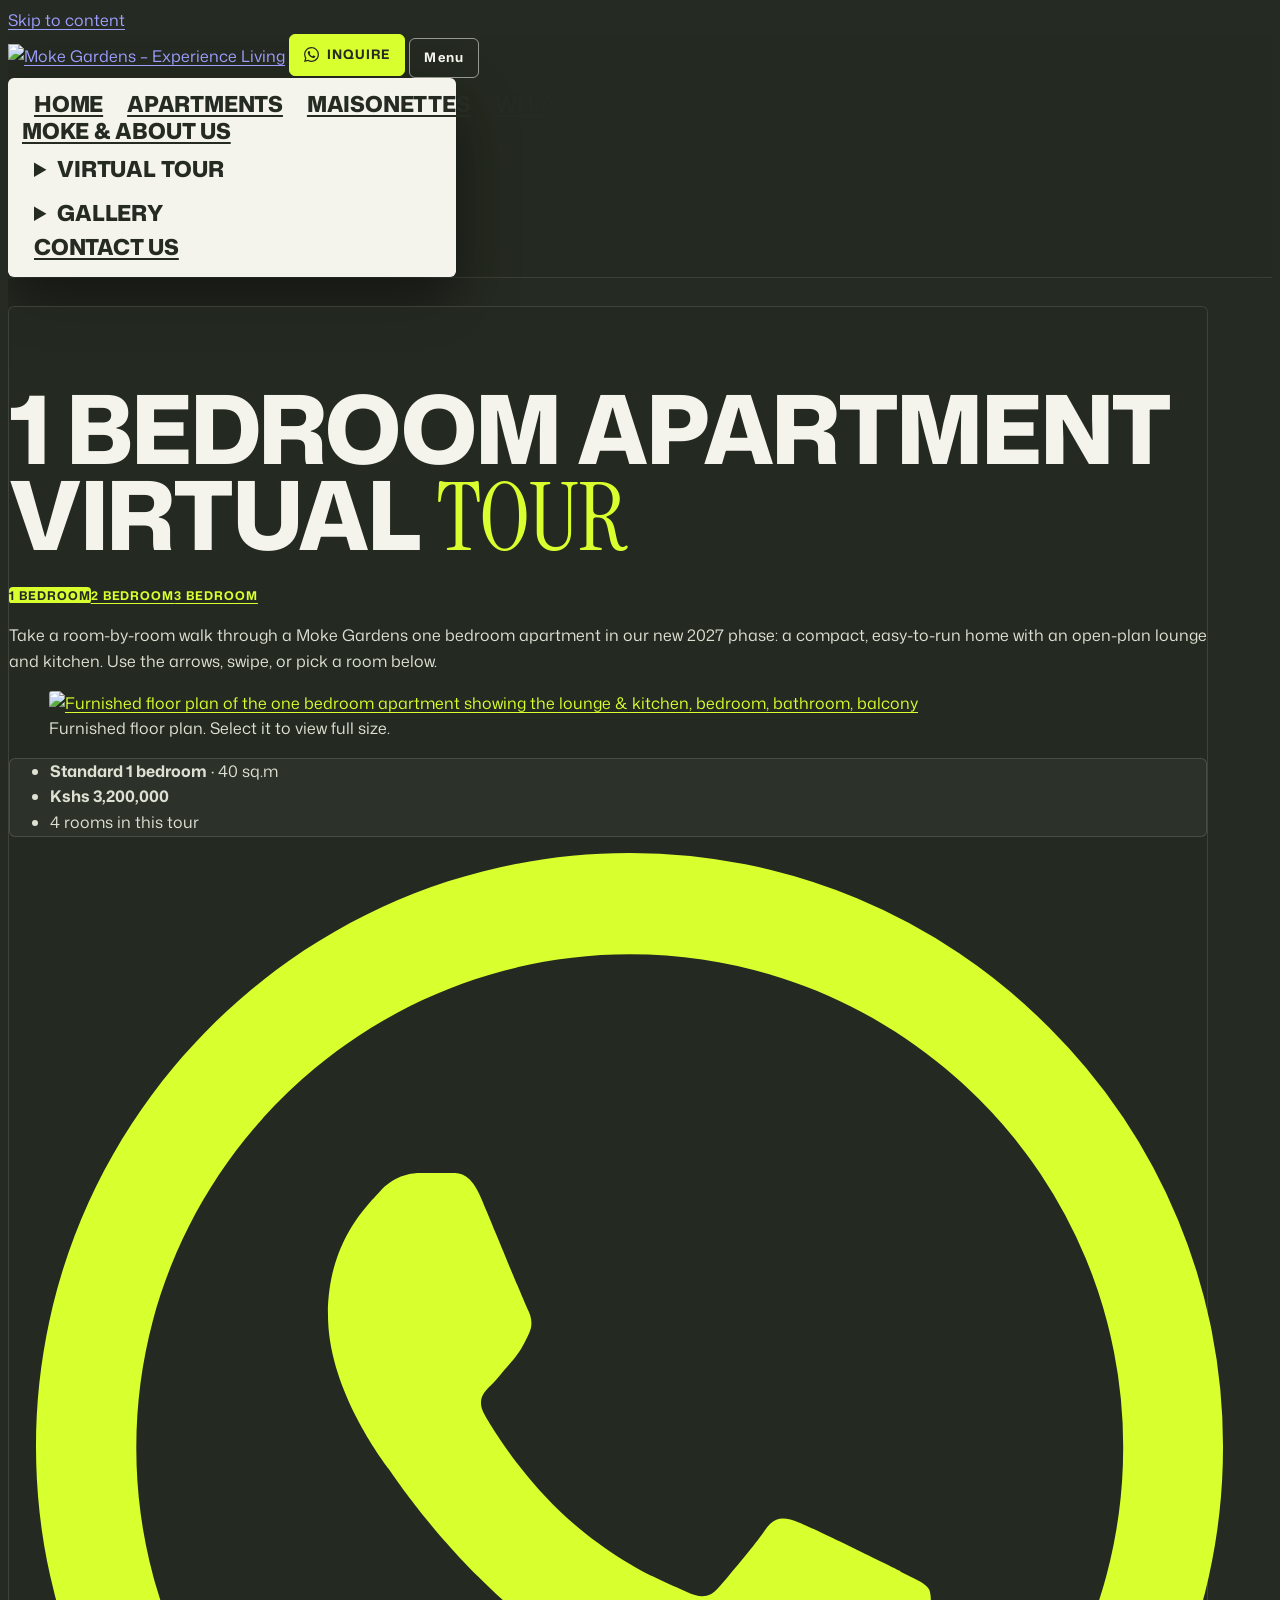
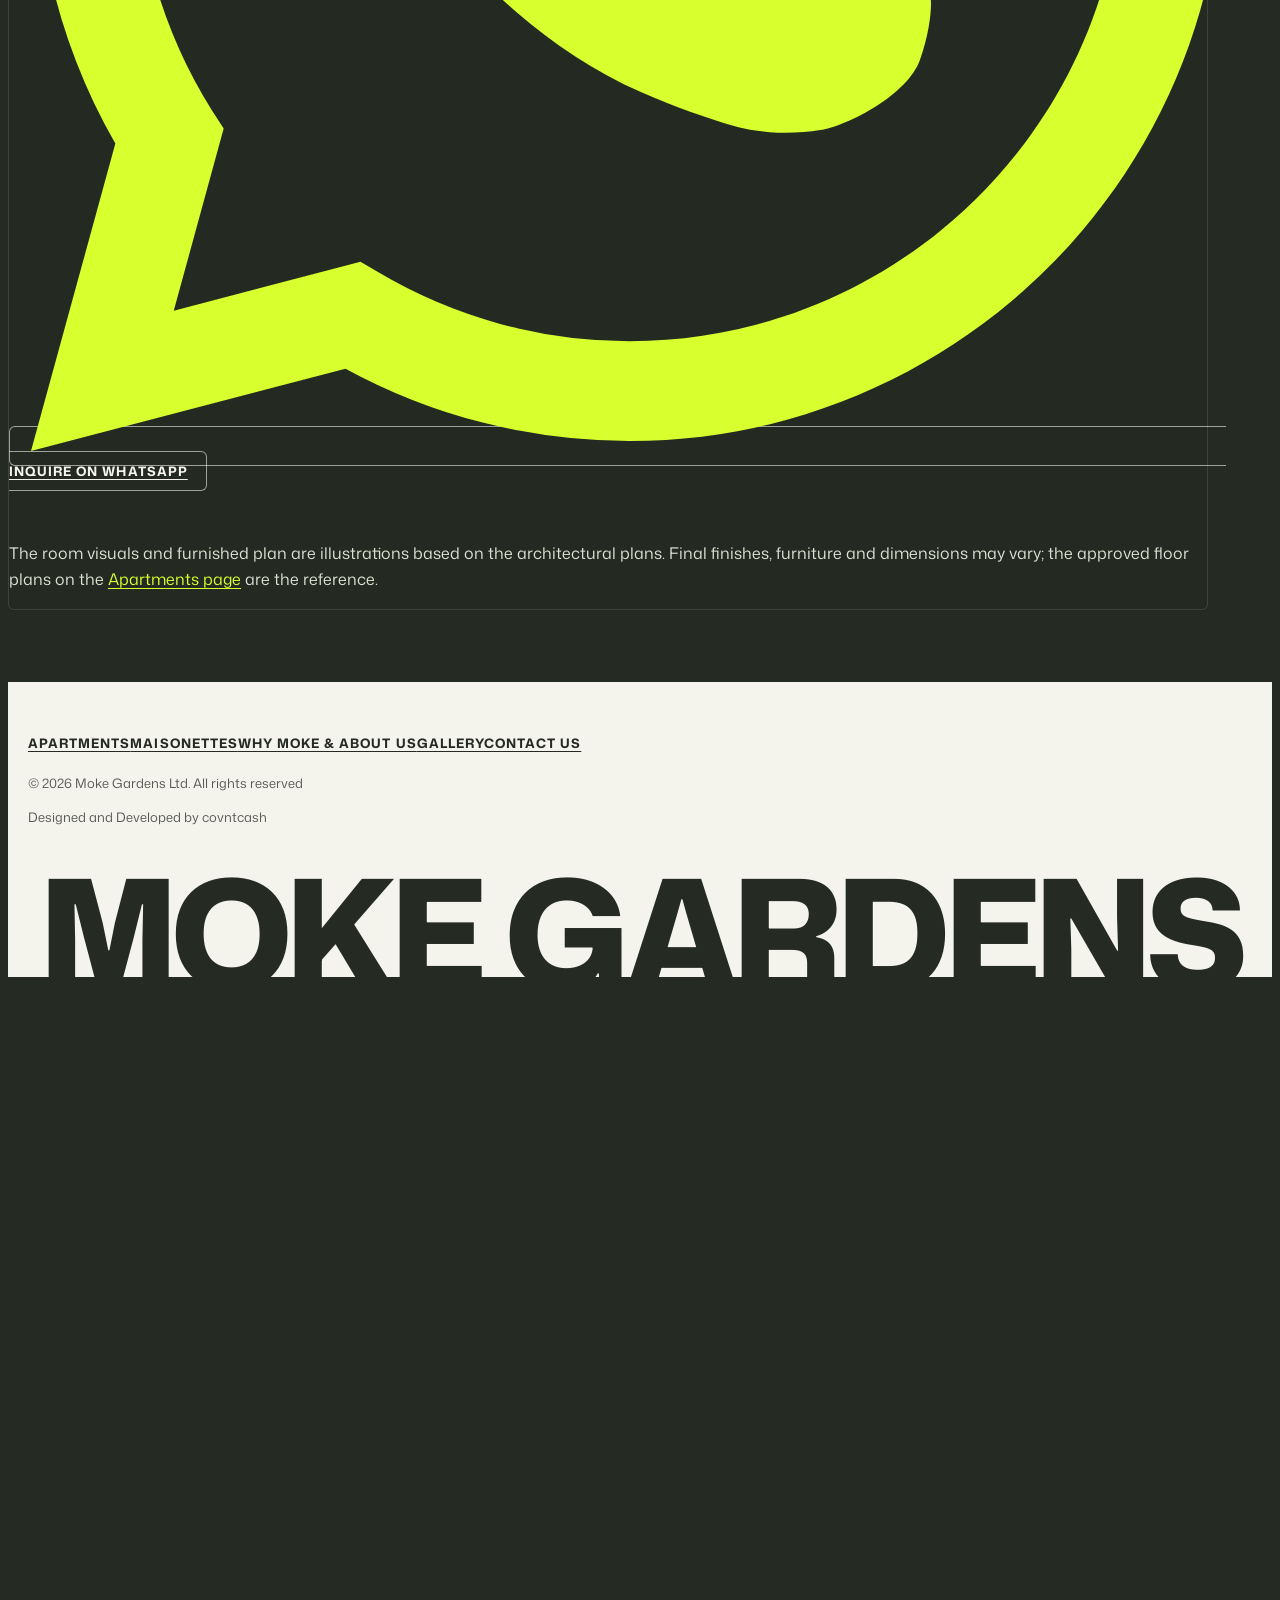
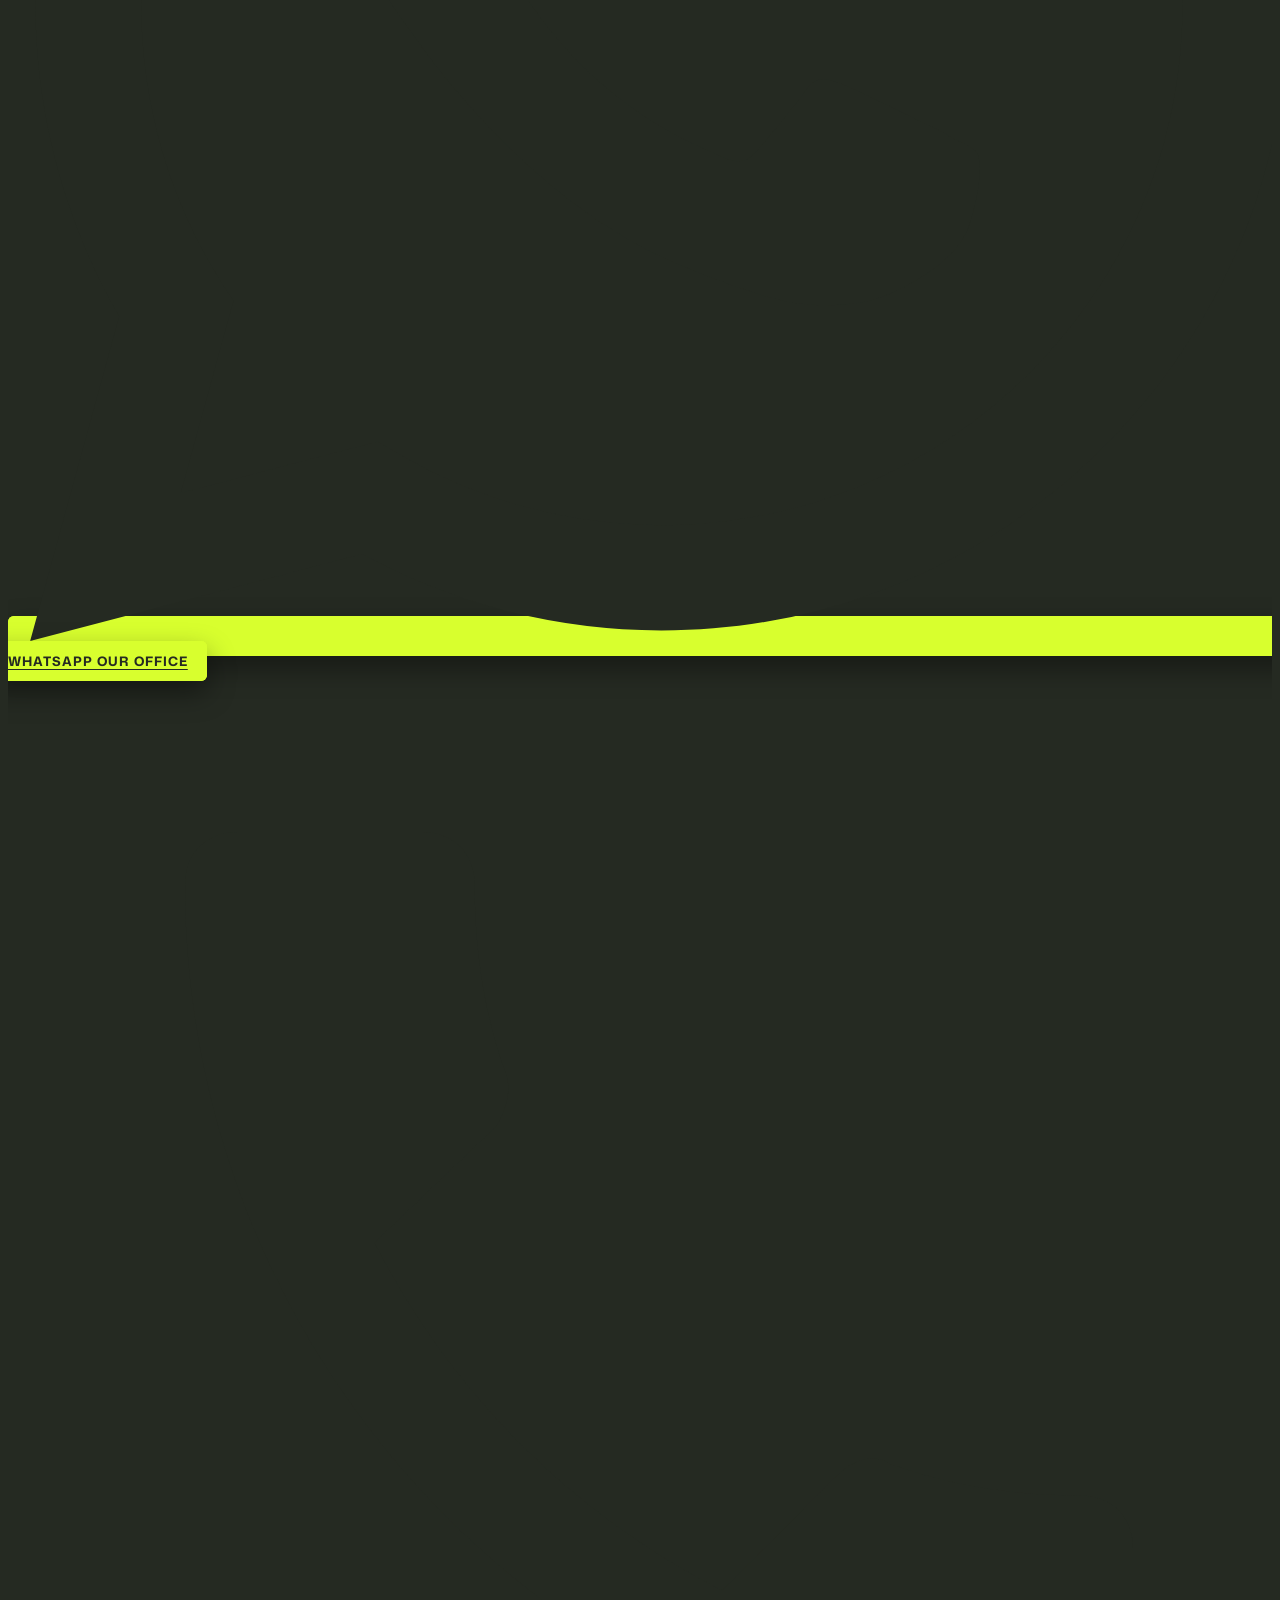
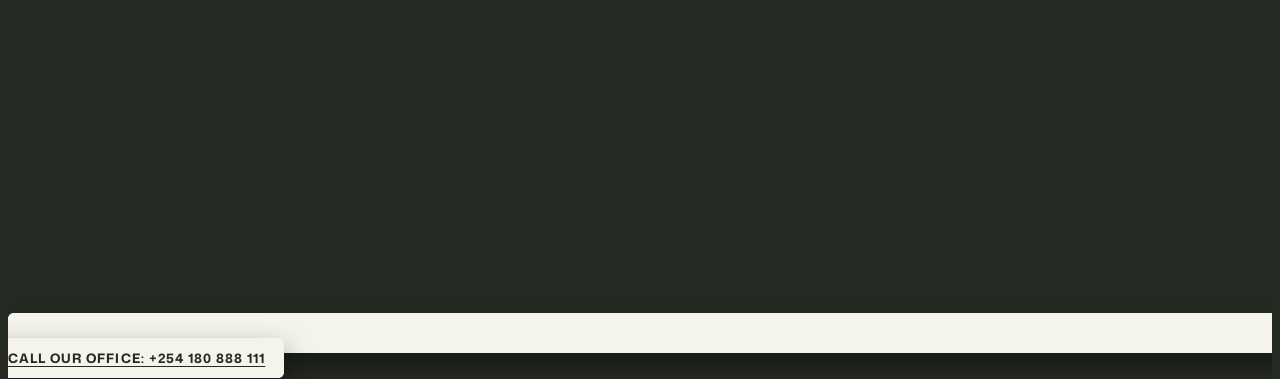
==== commit 3767df44: "Keep prices inside their boxes on wide screens and while sliding in - Price text sizes to its box (c" ====
--- a/1bed-virtual-tour.html
+++ b/1bed-virtual-tour.html
@@ -12,7 +12,7 @@
     <link rel="preconnect" href="https://fonts.googleapis.com">
     <link rel="preconnect" href="https://fonts.gstatic.com" crossorigin>
     <link rel="stylesheet" href="https://fonts.googleapis.com/css2?family=Instrument+Serif&amp;family=Mona+Sans:wght@400..900&amp;display=swap">
-    <link rel="stylesheet" href="theme-volt.css?v=20261123b">
+    <link rel="stylesheet" href="theme-volt.css?v=20261123d">
 </head>
 <body class="page-tour">
     <a class="skip-link" href="#main">Skip to content</a><div class="site-shell">
--- a/theme-volt.css
+++ b/theme-volt.css
@@ -625,9 +625,14 @@
     letter-spacing: 0.06em;
     text-transform: uppercase;
 }
+.price-item {
+    container-type: inline-size;
+    min-width: 0;
+}
 .pricing .price-item strong {
     color: var(--olive);
-    font-size: clamp(21px, 2.2vw, 28px);
+    /* "Kshs 6,880,000" is about 7.3x its font size wide; 13cqi keeps it inside the box */
+    font-size: min(clamp(21px, 2.2vw, 28px), 13cqi);
     font-weight: 800;
     letter-spacing: -0.02em;
     white-space: nowrap;
@@ -862,6 +867,8 @@
 .slides-ready .slide-piece[data-from="up"]    { --slide-y: -40px; }
 .slides-ready .slide-piece[data-from="down"]  { --slide-y: 40px; }
 .slides-ready .slide-in.is-in { opacity: 1; translate: 0 0; }
+/* Pieces slide in inside their frame, never across its edge */
+.slides-ready .slide-in:not(.slide-piece) { overflow: clip; }
 @media (max-width: 700px) {
     .slides-ready .slide-in[data-from="left"]  { --slide-x: -48px; }
     .slides-ready .slide-in[data-from="right"] { --slide-x: 48px; }
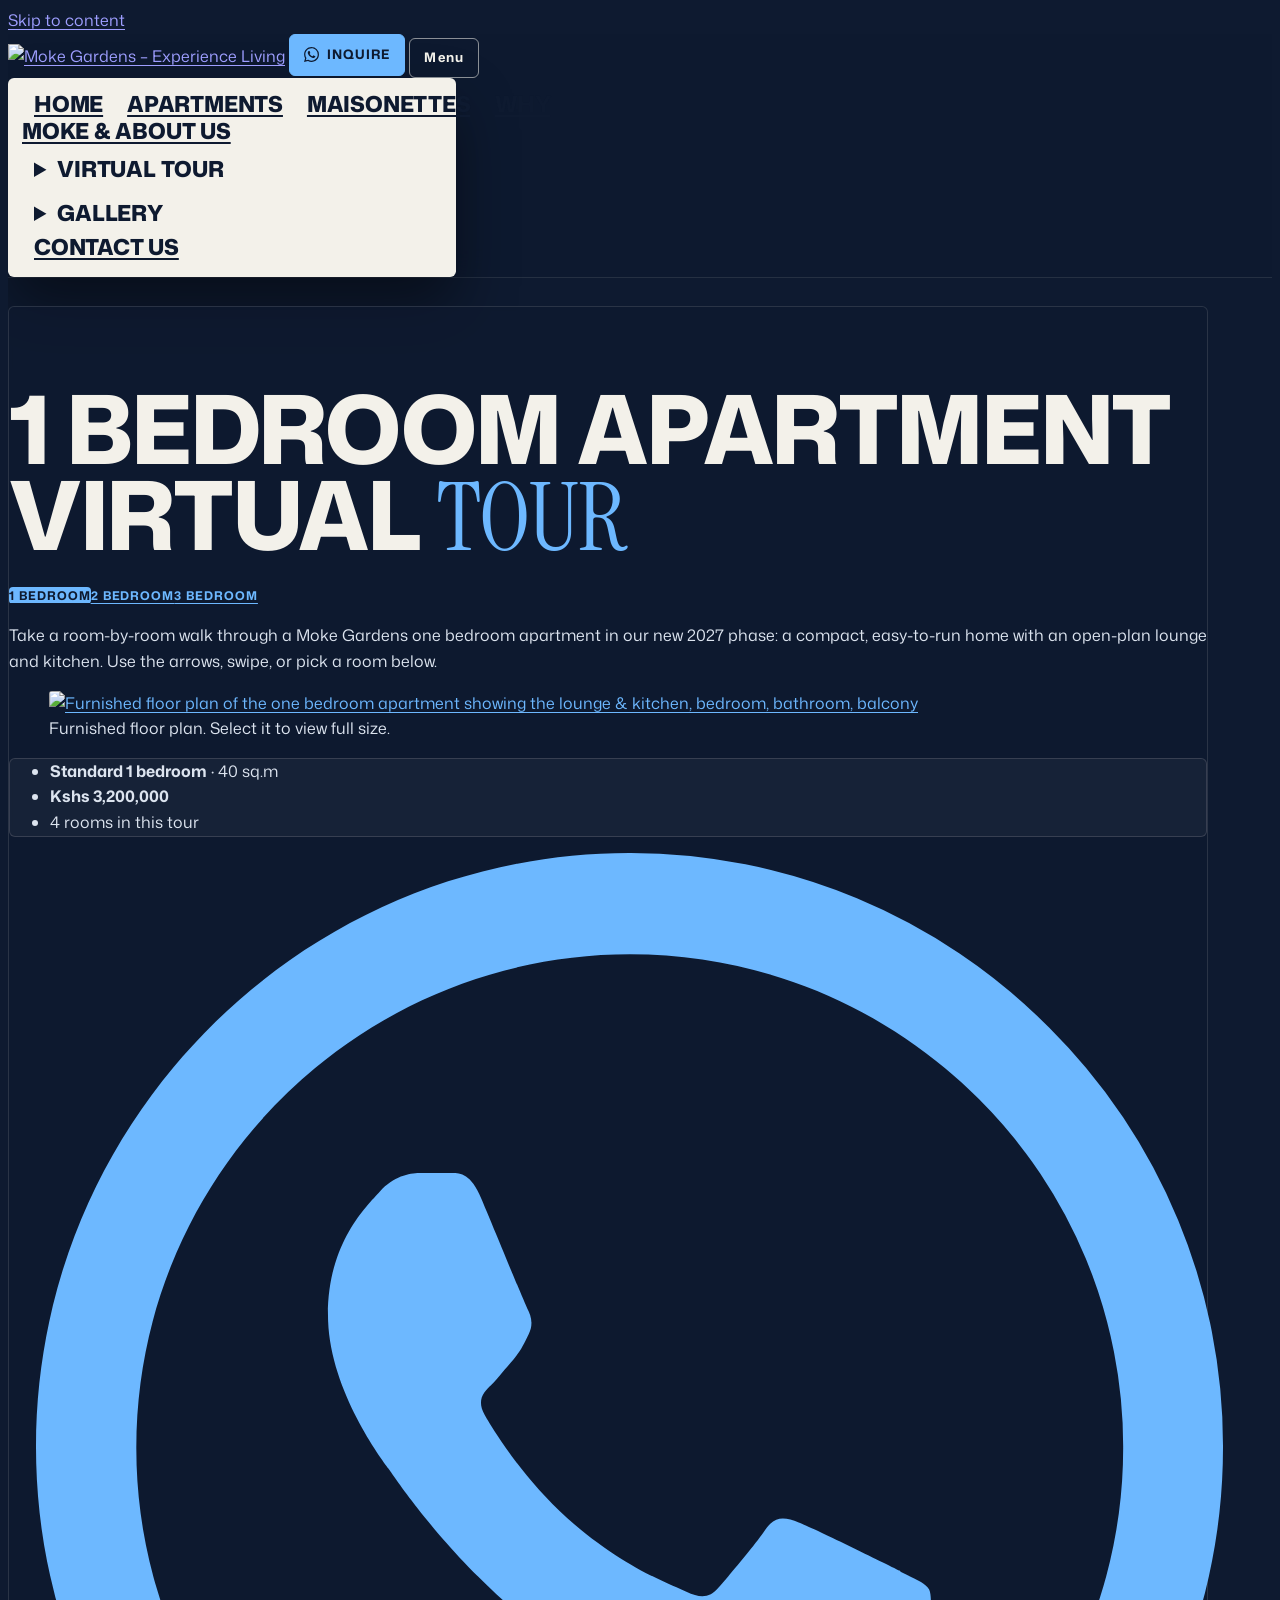
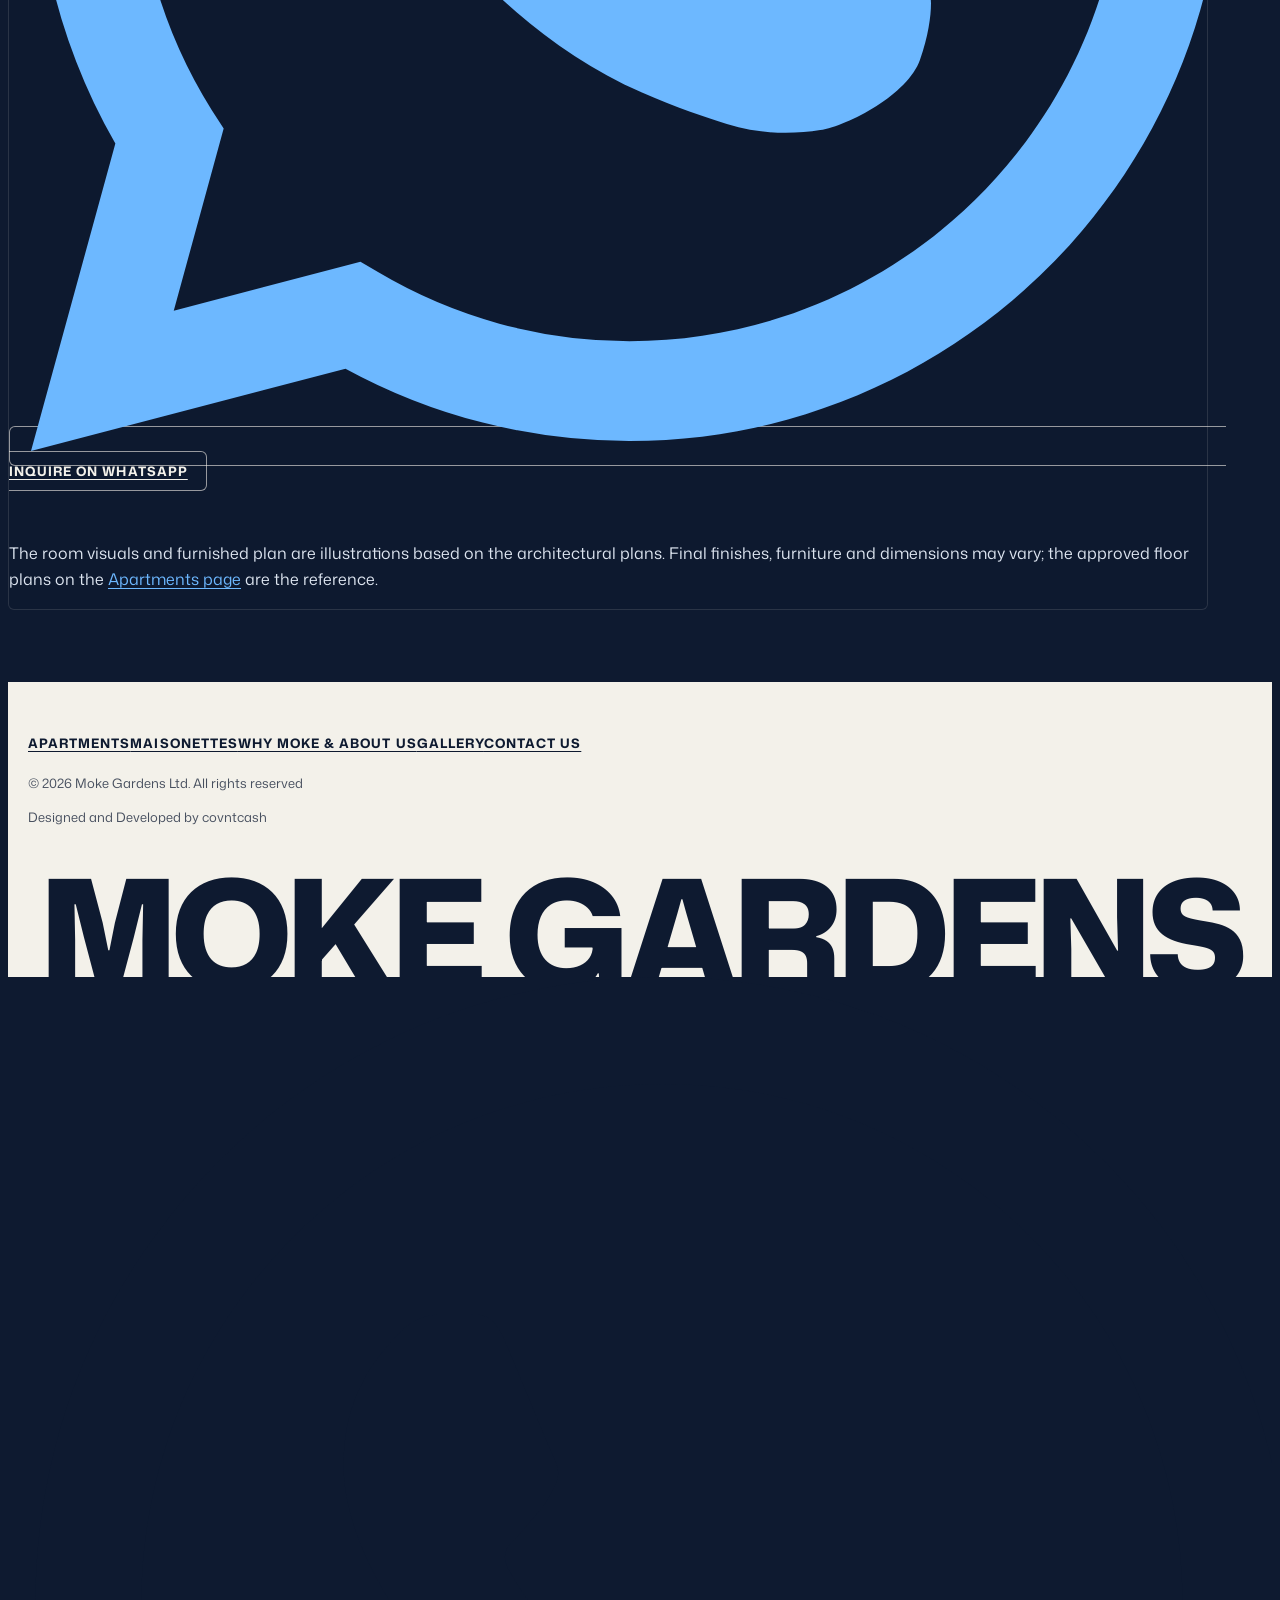
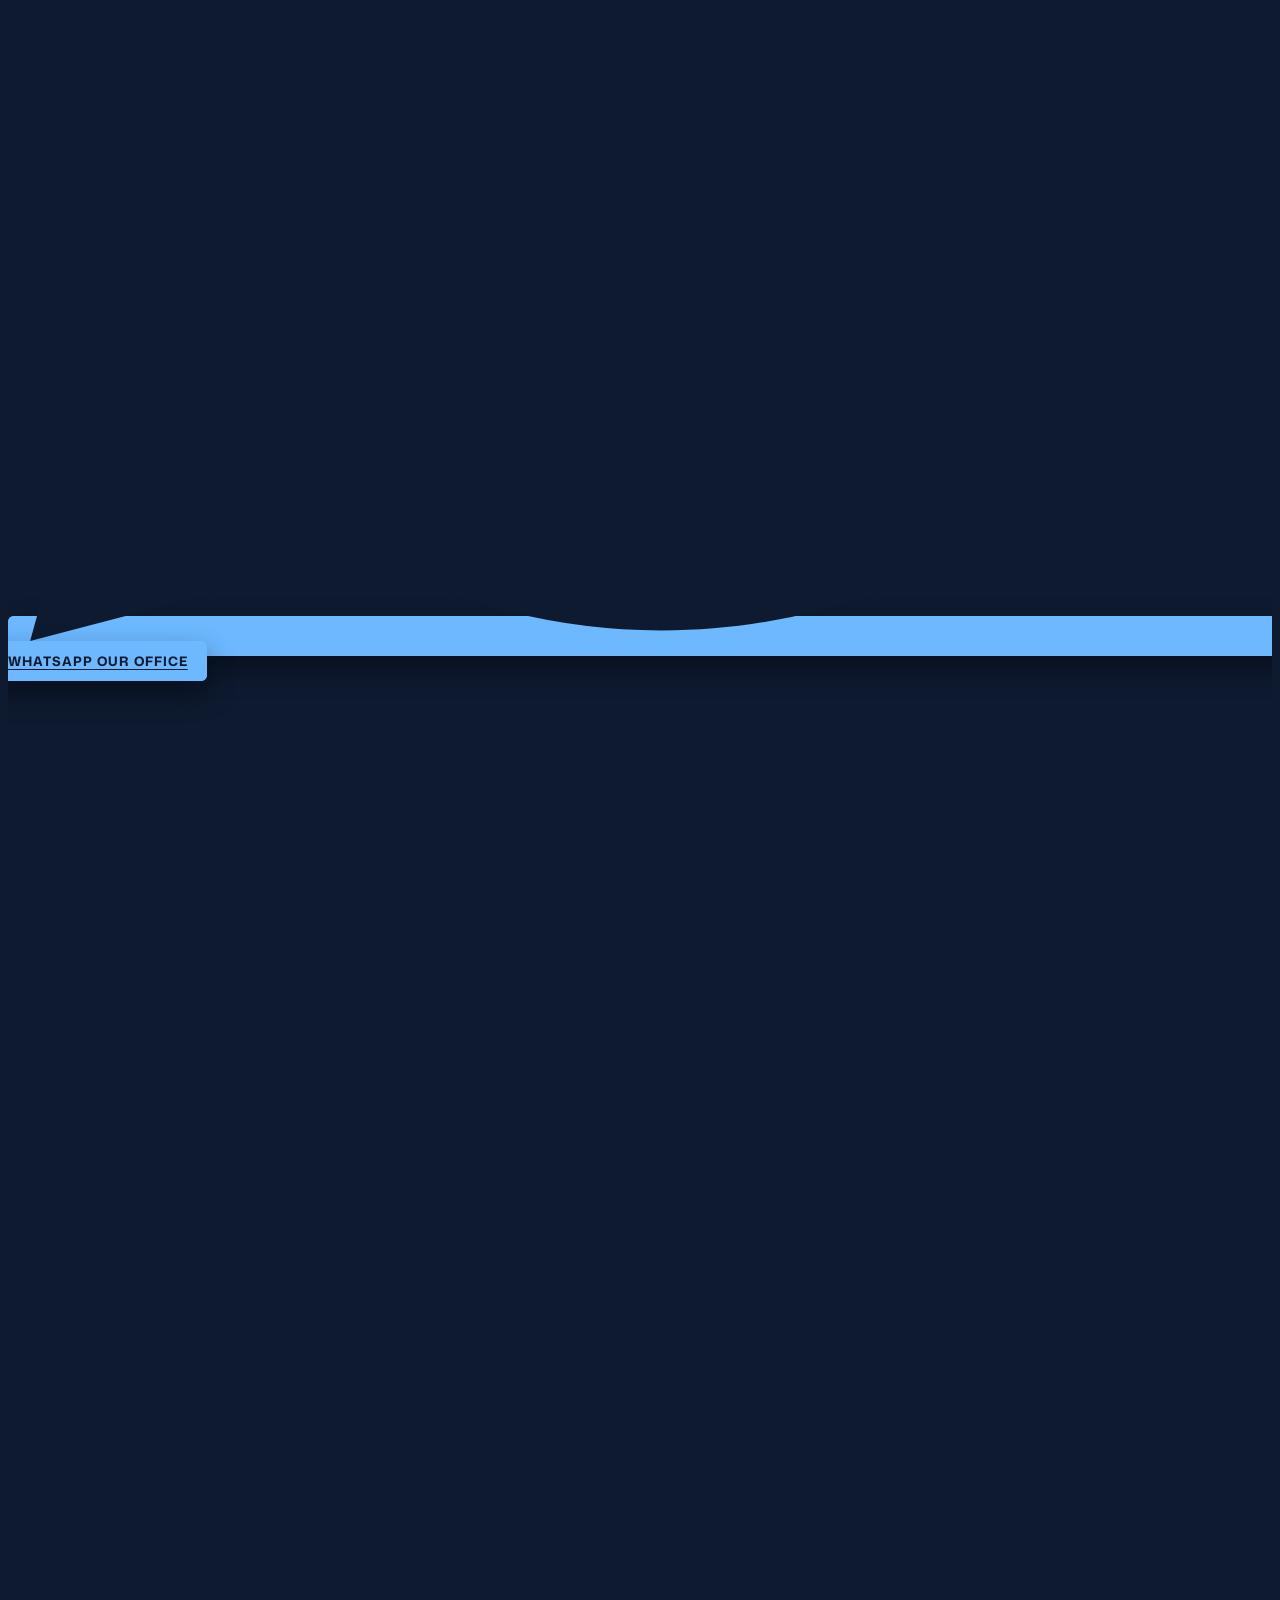
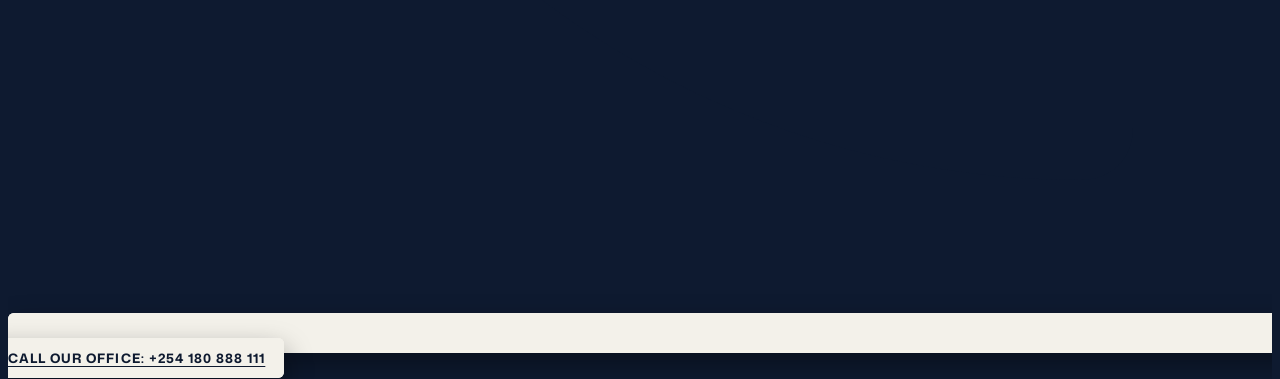
==== commit eae316b3: "Test: luxurious blue palette over the volt theme theme-blue.css swaps olive and lime for midnight na" ====
--- a/1bed-virtual-tour.html
+++ b/1bed-virtual-tour.html
@@ -12,7 +12,8 @@
     <link rel="preconnect" href="https://fonts.googleapis.com">
     <link rel="preconnect" href="https://fonts.gstatic.com" crossorigin>
     <link rel="stylesheet" href="https://fonts.googleapis.com/css2?family=Instrument+Serif&amp;family=Mona+Sans:wght@400..900&amp;display=swap">
-    <link rel="stylesheet" href="theme-volt.css?v=20261123d">
+    <link rel="stylesheet" href="theme-volt.css?v=20261123f">
+    <link rel="stylesheet" href="theme-blue.css?v=20261123a">
 </head>
 <body class="page-tour">
     <a class="skip-link" href="#main">Skip to content</a><div class="site-shell">
@@ -55,7 +56,7 @@
         <a class="btn btn-whatsapp" href="https://wa.me/254180888111?text=Hello%20Moke%20Gardens%2C%20I%27d%20like%20to%20make%20an%20inquiry." target="_blank" rel="noopener"><svg viewBox="0 0 24 24" aria-hidden="true" focusable="false"><path fill="currentColor" d="M17.47 14.38c-.3-.15-1.76-.87-2.03-.97-.27-.1-.47-.15-.67.15-.2.3-.77.97-.94 1.16-.17.2-.35.22-.64.08-.3-.15-1.26-.47-2.39-1.48-.88-.79-1.48-1.76-1.65-2.06-.17-.3-.02-.46.13-.6.13-.14.3-.35.45-.52.15-.18.2-.3.3-.5.1-.2.05-.37-.03-.52-.07-.15-.67-1.61-.92-2.2-.24-.58-.49-.5-.67-.51h-.57c-.2 0-.52.07-.79.37-.27.3-1.04 1.02-1.04 2.48s1.07 2.88 1.21 3.07c.15.2 2.1 3.2 5.08 4.49.71.31 1.26.49 1.7.63.71.22 1.36.2 1.87.12.57-.09 1.76-.72 2-1.41.25-.7.25-1.29.18-1.41-.08-.13-.27-.2-.57-.35m-5.42 7.4h-.01a9.87 9.87 0 0 1-5.03-1.38l-.36-.21-3.74.98 1-3.65-.24-.37a9.86 9.86 0 0 1-1.51-5.26c0-5.45 4.44-9.88 9.89-9.88 2.64 0 5.12 1.03 6.99 2.9a9.82 9.82 0 0 1 2.89 6.99c0 5.45-4.44 9.88-9.89 9.88m8.41-18.3A11.82 11.82 0 0 0 12.05 0C5.5 0 .16 5.34.16 11.89c0 2.1.55 4.14 1.59 5.95L.06 24l6.3-1.65a11.88 11.88 0 0 0 5.68 1.45h.01c6.55 0 11.89-5.34 11.89-11.89a11.82 11.82 0 0 0-3.48-8.41Z"/></svg><span>WhatsApp our office</span></a>
         <a class="btn btn-gold call-fab" href="tel:+254180888111"><svg viewBox="0 0 24 24" aria-hidden="true" focusable="false"><path fill="currentColor" d="M6.6 10.8a15.1 15.1 0 0 0 6.6 6.6l2.2-2.2c.3-.3.7-.4 1-.2 1.1.4 2.3.6 3.6.6.6 0 1 .4 1 1V20c0 .6-.4 1-1 1A17 17 0 0 1 3 4c0-.6.4-1 1-1h3.5c.6 0 1 .4 1 1 0 1.3.2 2.5.6 3.6.1.3 0 .7-.2 1l-2.3 2.2Z"/></svg><span>Call our office: +254 180 888 111</span></a>
     </div>
-    <script src="site.js?v=20261123b" defer></script>
+    <script src="site.js?v=20261123e" defer></script>
     <script src="room-tour.js?v=20261112a" defer></script>
 </body>
 </html>
--- a/theme-volt.css
+++ b/theme-volt.css
@@ -378,15 +378,15 @@
     background: var(--volt);
 }
 
-/* Home slideshow in 3D: the picture slowly sways and turns, tilts towards the mouse,
+/* Top-of-page slideshows in 3D (home, apartments, maisonettes): the picture slowly sways and turns, tilts towards the mouse,
    and each photo rolls up to the next like the faces of a turning cube.
    site.js sets --cube-d (half the slideshow height), --tilt-x / --tilt-y and the
    is-entering / is-leaving classes. */
-.hero--home {
+.hero--show {
     perspective: 1500px;
     perspective-origin: 50% 40%;
 }
-.hero--home .hero-slides {
+.hero--show .hero-slides {
     transform-style: preserve-3d;
     scale: 1.14;
     transform: rotateX(var(--tilt-x, 0deg)) rotateY(var(--tilt-y, 0deg));
@@ -398,22 +398,22 @@
     50%  { rotate: x 3deg; translate: 0 -1% 0; }
     100% { rotate: y 7deg; translate: 1.5% 0 0; }
 }
-.hero--home .hero-slide {
+.hero--show .hero-slide {
     opacity: 0;
     transform: none;
     transform-origin: 50% 50% calc(var(--cube-d, 320px) * -1);
     transition: none;
     backface-visibility: hidden;
 }
-.hero--home .hero-slide.is-active,
-.hero--home .hero-slide.is-leaving {
+.hero--show .hero-slide.is-active,
+.hero--show .hero-slide.is-leaving {
     opacity: 1;
 }
-.hero--home .hero-slide.is-leaving {
+.hero--show .hero-slide.is-leaving {
     z-index: 1;
     animation: hero-cube-out 1.5s cubic-bezier(0.7, 0, 0.3, 1) forwards;
 }
-.hero--home .hero-slide.is-entering {
+.hero--show .hero-slide.is-entering {
     z-index: 2;
     animation: hero-cube-in 1.5s cubic-bezier(0.7, 0, 0.3, 1) forwards;
 }
@@ -426,17 +426,38 @@
     to   { transform: rotateX(0deg); filter: brightness(1); }
 }
 @media (prefers-reduced-motion: reduce) {
-    .hero--home .hero-slides {
+    .hero--show .hero-slides {
         scale: 1;
         transform: none;
         animation: none;
     }
-    .hero--home .hero-slide.is-leaving,
-    .hero--home .hero-slide.is-entering {
+    .hero--show .hero-slide.is-leaving,
+    .hero--show .hero-slide.is-entering {
         animation: none;
     }
-    .hero--home .hero-slide.is-leaving {
+    .hero--show .hero-slide.is-leaving {
         opacity: 0;
+    }
+}
+/* "Illustrative visual" shows while an artist's impression is on screen */
+.hero > .hero-render-label {
+    position: absolute;
+    top: 16px;
+    left: 16px;
+    right: auto;
+    bottom: auto;
+    z-index: 2;
+    opacity: 0;
+    transition: opacity 0.8s ease;
+}
+.hero:has(.hero-slide.is-active[data-illustrative]) > .hero-render-label {
+    opacity: 1;
+}
+@media (max-width: 600px) {
+    .hero > .hero-render-label {
+        top: 52px;
+        left: auto;
+        right: 16px;
     }
 }
 
--- a/theme-blue.css
+++ b/theme-blue.css
@@ -0,0 +1,28 @@
+/* TEST: luxurious blue palette over the volt theme.
+   Loaded after theme-volt.css; remove this file and its <link> to go back to the green theme. */
+:root {
+    --volt: #5FB3FF;
+    --volt-rgb: 95, 179, 255;
+    --olive: #0D1B2E;
+    --olive-rgb: 13, 27, 46;
+    --olive-2: #13243B;
+    --olive-3: #1A2F4A;
+    --cream: #F3F1EA;
+    --cream-rgb: 243, 241, 234;
+    --sage: #A7B4C8;
+    --sage-light: #DCE4EF;
+}
+:root,
+body {
+    --surface-hover: #0A1626;
+    --stage: #08121F;
+    --shade-rgb: 8, 18, 31;
+    --shade-deep-rgb: 5, 11, 20;
+}
+body.page-home        { --volt: #5FB3FF; --volt-rgb: 95, 179, 255;  --olive: #0D1B2E; --olive-rgb: 13, 27, 46; --olive-2: #13243B; --olive-3: #1A2F4A; }
+body.page-apartments  { --volt: #6AA8FF; --volt-rgb: 106, 168, 255; --olive: #0F1D33; --olive-rgb: 15, 29, 51; --olive-2: #152741; --olive-3: #1C324F; }
+body.page-maisonettes { --volt: #7FC8FF; --volt-rgb: 127, 200, 255; --olive: #111A2C; --olive-rgb: 17, 26, 44; --olive-2: #172338; --olive-3: #1E2D45; }
+body.page-why         { --volt: #58A6FF; --volt-rgb: 88, 166, 255;  --olive: #0C1C2C; --olive-rgb: 12, 28, 44; --olive-2: #122638; --olive-3: #193146; }
+body.page-tour        { --volt: #6DB8FF; --volt-rgb: 109, 184, 255; --olive: #0E1A30; --olive-rgb: 14, 26, 48; --olive-2: #14243D; --olive-3: #1B2F4C; }
+body.page-gallery     { --volt: #64B0FF; --volt-rgb: 100, 176, 255; --olive: #101C2E; --olive-rgb: 16, 28, 46; --olive-2: #16263B; --olive-3: #1D3049; }
+body.page-contact     { --volt: #8CCBFF; --volt-rgb: 140, 203, 255; --olive: #0E1D30; --olive-rgb: 14, 29, 48; --olive-2: #15273E; --olive-3: #1C324C; }
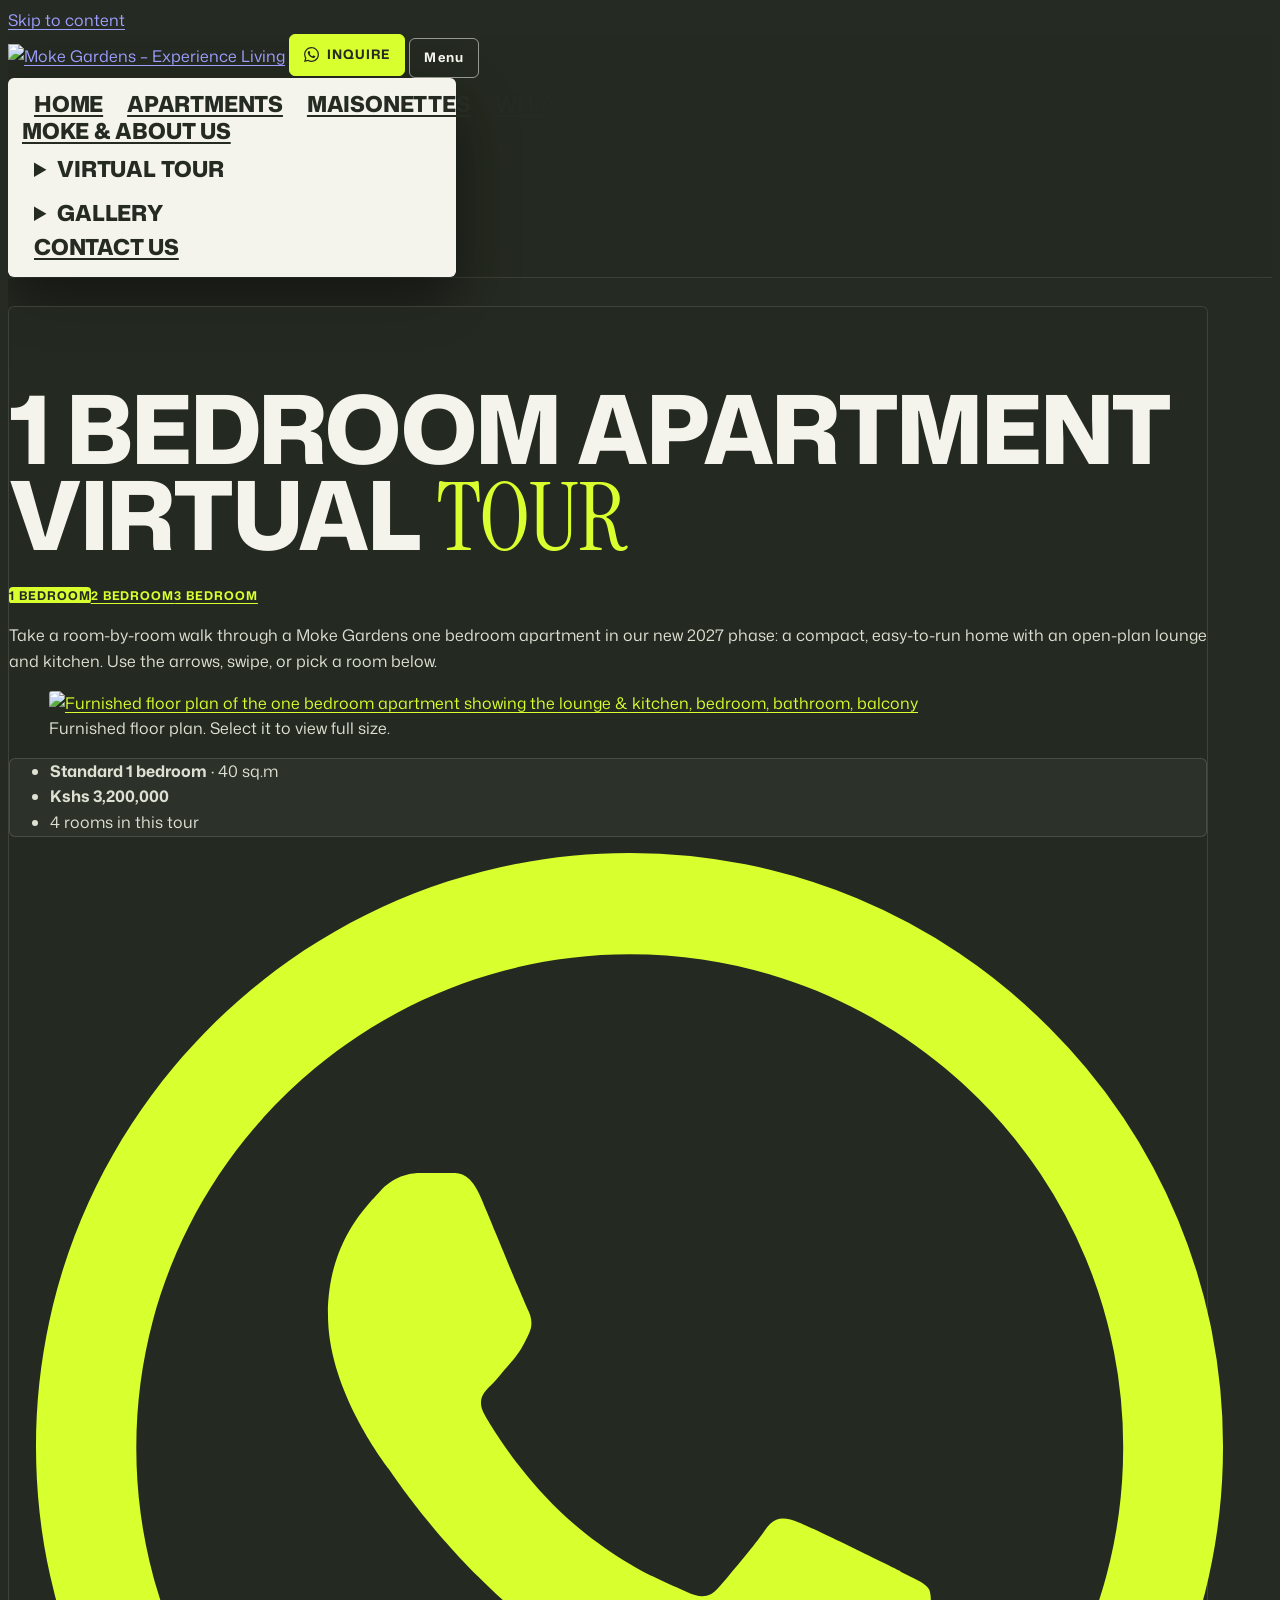
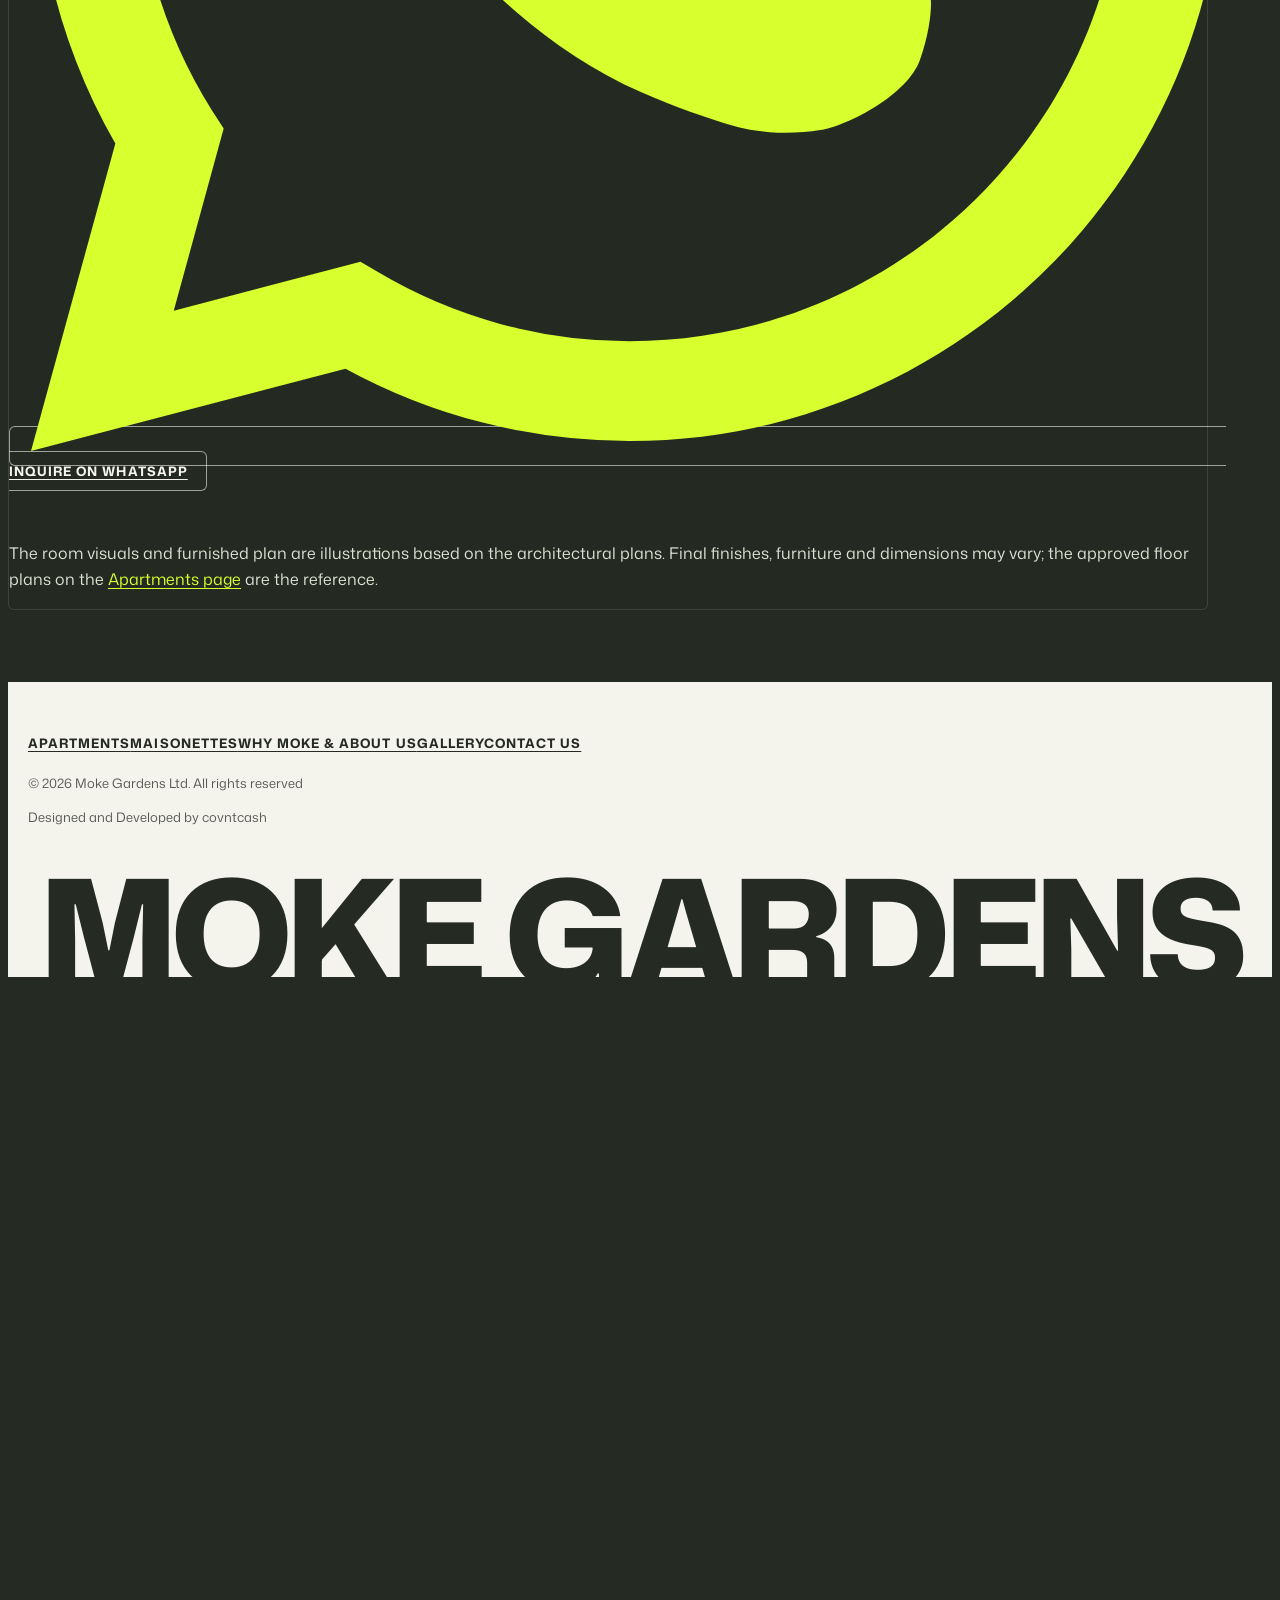
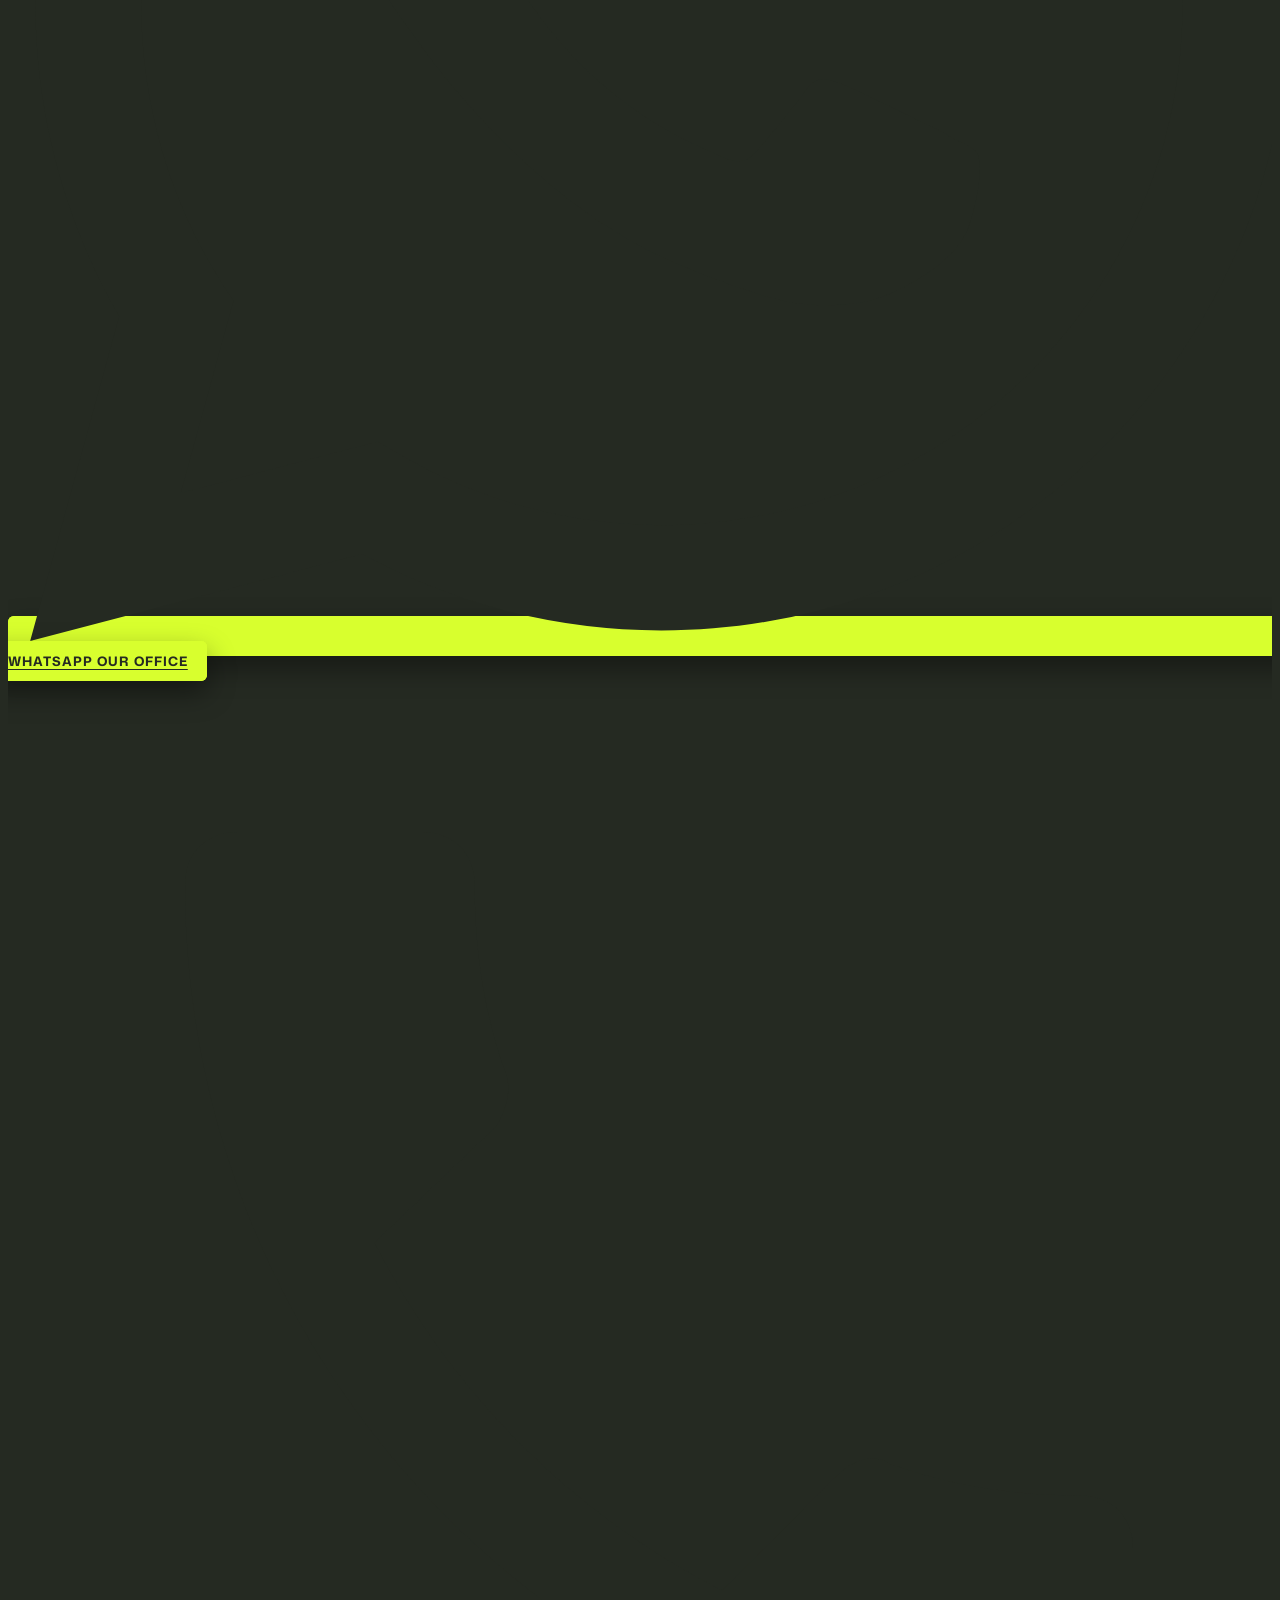
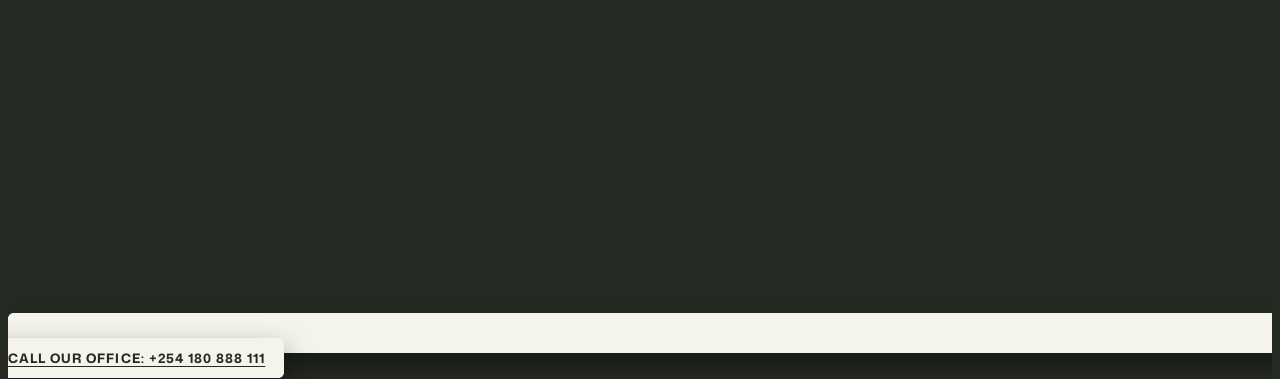
==== commit e5457e05: "Revert the blue test palette, back to the green volt theme The blue version lives on in the blue-tri" ====
--- a/1bed-virtual-tour.html
+++ b/1bed-virtual-tour.html
@@ -13,7 +13,6 @@
     <link rel="preconnect" href="https://fonts.gstatic.com" crossorigin>
     <link rel="stylesheet" href="https://fonts.googleapis.com/css2?family=Instrument+Serif&amp;family=Mona+Sans:wght@400..900&amp;display=swap">
     <link rel="stylesheet" href="theme-volt.css?v=20261123f">
-    <link rel="stylesheet" href="theme-blue.css?v=20261123a">
 </head>
 <body class="page-tour">
     <a class="skip-link" href="#main">Skip to content</a><div class="site-shell">
